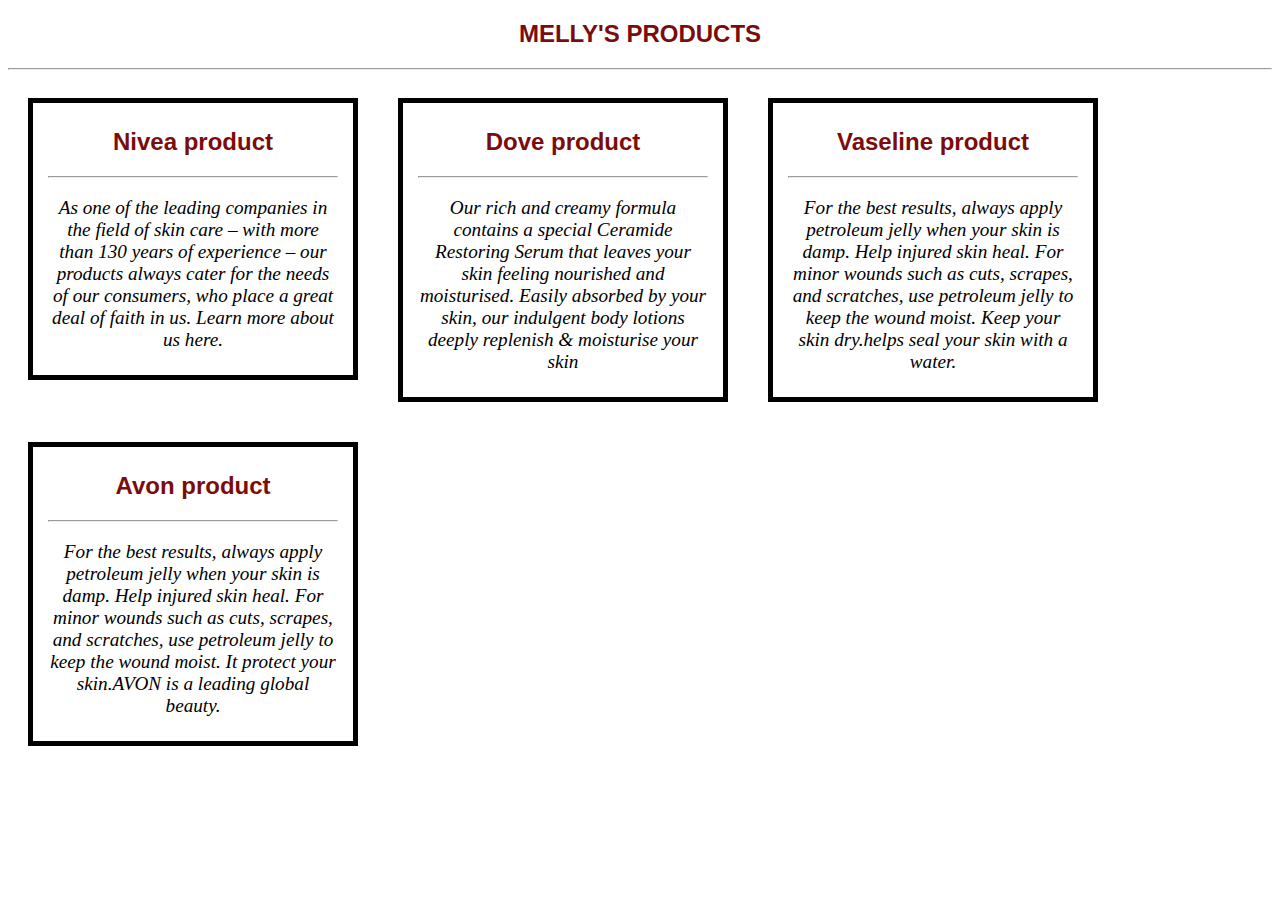
==== index.html @ 57df9456 "adding responsive" ====
<!DOCTYPE html>
<html lang="en">
<head>
    <meta charset="UTF-8">
    <meta http-equiv="X-UA-Compatible" content="IE=edge">
    <meta name="viewport" content="width=device-width, initial-scale=1.0">
<link rel="stylesheet" href="index.css" />
    <title>Emily's page</title>
</head>
<body>


<h2>MELLY'S PRODUCTS</h2>
<hr>
<div class="content"id="Nivea" >
<h2>Nivea product</h2>
<hr>
<p>As one of the leading companies in the field of skin care – with more than 130 years of experience – our products always cater for the needs of our consumers, who place a great deal of faith in us. Learn more about us here.</p>
      
		
</div>
<div class="content"id="Dove" >
<h2>Dove product</h2>
<hr>
<p> Our rich and creamy formula contains a special Ceramide Restoring Serum that leaves your skin feeling nourished and moisturised. Easily absorbed by your skin, our indulgent body lotions deeply replenish & moisturise your skin</p>

         
		
</div>
<div class="content"id="Vaseline" >
<h2>Vaseline product</h2>
<hr>
<p>For the best results, always apply petroleum jelly when your skin is damp. Help injured skin heal. For minor wounds such as cuts, scrapes, and scratches, use petroleum jelly to keep the wound moist. Keep your skin dry.helps seal your skin with a water.</p>

           
		
</div>
<div class="content"id="Avon" >
<h2>Avon product</h2>
<hr>
<p>For the best results, always apply petroleum jelly when your skin is damp. Help injured skin heal. For minor wounds such as cuts, scrapes, and scratches, use petroleum jelly to keep the wound moist. It protect your skin.AVON is a leading global beauty.</p>

           
		
</div>

</body>




</html>
---- index.css ----
/************************************************************************************
MEDIA QUERIES
*************************************************************************************/

@media screen and (max-width: 980px) {
	
	div.content{
background-color:#ff0000 ;
width:170px ;
height: 170px;
border:5px solid #000000 ;
float:left ;
margin: 20px;
}

div#Nivea{

background-image: url(https://www.shutterstock.com/image-photo/may-1-2022-ukraine-city-260nw-2250004745.jpg);

width: 290px;
padding: 5px 15px;
height:60%

}
div#Dove{
width: 290px;
padding: 5px 15px;
height:60%;
background-image: url(https://e1.pxfuel.com/desktop-wallpaper/534/533/desktop-wallpaper-mp3-forever-white-pigeon-birds-bird-thumbnail.jpg);

}

div#Vaseline{
width: 290px;
padding: 5px 15px;
height:60%;
background-image: url(https://mir-s3-cdn-cf.behance.net/projects/404/f14068135666639.6301f91ea0293.png);

}

div#Avon{
width: 290px;
padding: 5px 15px;
height:60%;

background-image:url(https://business-review.eu/wp-content/uploads/2017/05/avon.jpg);
}


}


@media screen and (max-width: 600px) {

div#Nivea{

background-image: url(https://www.shutterstock.com/image-photo/may-1-2022-ukraine-city-260nw-2250004745.jpg);

width: 290px;
padding: 5px 15px;
height:60%

}
div#Dove{
width: 290px;
padding: 5px 15px;
height:60%;
background-image: url(https://e1.pxfuel.com/desktop-wallpaper/534/533/desktop-wallpaper-mp3-forever-white-pigeon-birds-bird-thumbnail.jpg);

}

div#Vaseline{
width: 290px;
padding: 5px 15px;
height:60%;
background-image: url(https://mir-s3-cdn-cf.behance.net/projects/404/f14068135666639.6301f91ea0293.png);

}

div#Avon{
width: 290px;
padding: 5px 15px;
height:60%;

background-image:url(https://business-review.eu/wp-content/uploads/2017/05/avon.jpg);
}


}

@media screen and (max-width: 480px) {
div.content{
background-color:#ff0000 ;
width:170px ;
height: 170px;
border:5px solid #000000 ;
float:left ;
margin: 20px;
}

div#Nivea{

background-image: url(https://www.shutterstock.com/image-photo/may-1-2022-ukraine-city-260nw-2250004745.jpg);

width: 290px;
padding: 5px 15px;
height:60%

}
div#Dove{
width: 290px;
padding: 5px 15px;
height:60%;
background-image: url(https://e1.pxfuel.com/desktop-wallpaper/534/533/desktop-wallpaper-mp3-forever-white-pigeon-birds-bird-thumbnail.jpg);

}

div#Vaseline{
width: 290px;
padding: 5px 15px;
height:60%;
background-image: url(https://mir-s3-cdn-cf.behance.net/projects/404/f14068135666639.6301f91ea0293.png);

}

div#Avon{
width: 290px;
padding: 5px 15px;
height:60%;

background-image:url(https://business-review.eu/wp-content/uploads/2017/05/avon.jpg);
}


	
}

h2{
text-align: center;
color: rgb(123, 12, 12);
font-family: sans-serif;

}
div.content{
/* background-color:#ff0000 ; */
width:170px ;
height: 170px;
border:5px solid #000000 ;
float:left ;
margin: 20px;
text-align: center;
}

div#Nivea{

background-image: url(https://www.shutterstock.com/image-photo/may-1-2022-ukraine-city-260nw-2250004745.jpg);

width: 290px;
padding: 5px 15px;
height:60%

}
div#Dove{
width: 290px;
padding: 5px 15px;
height:60%;
background-image: url(https://e1.pxfuel.com/desktop-wallpaper/534/533/desktop-wallpaper-mp3-forever-white-pigeon-birds-bird-thumbnail.jpg);
}

div#Vaseline{
width: 290px;
padding: 5px 15px;
height:60%;
background-image: url(https://cdn.shopify.com/s/files/1/0560/3154/3495/products/1649332279_7396_250x250.jpg?v=1683094845);
}

div#Avon{
width: 290px;
padding: 5px 15px;
height:60%;
background-image:url(https://5.imimg.com/data5/SELLER/Default/2023/3/295511244/SL/OC/NR/44441454/plant-extract-250x250.jpg);
}
p{

color:dark black;
font-style:oblique;
font-size: larger;

}
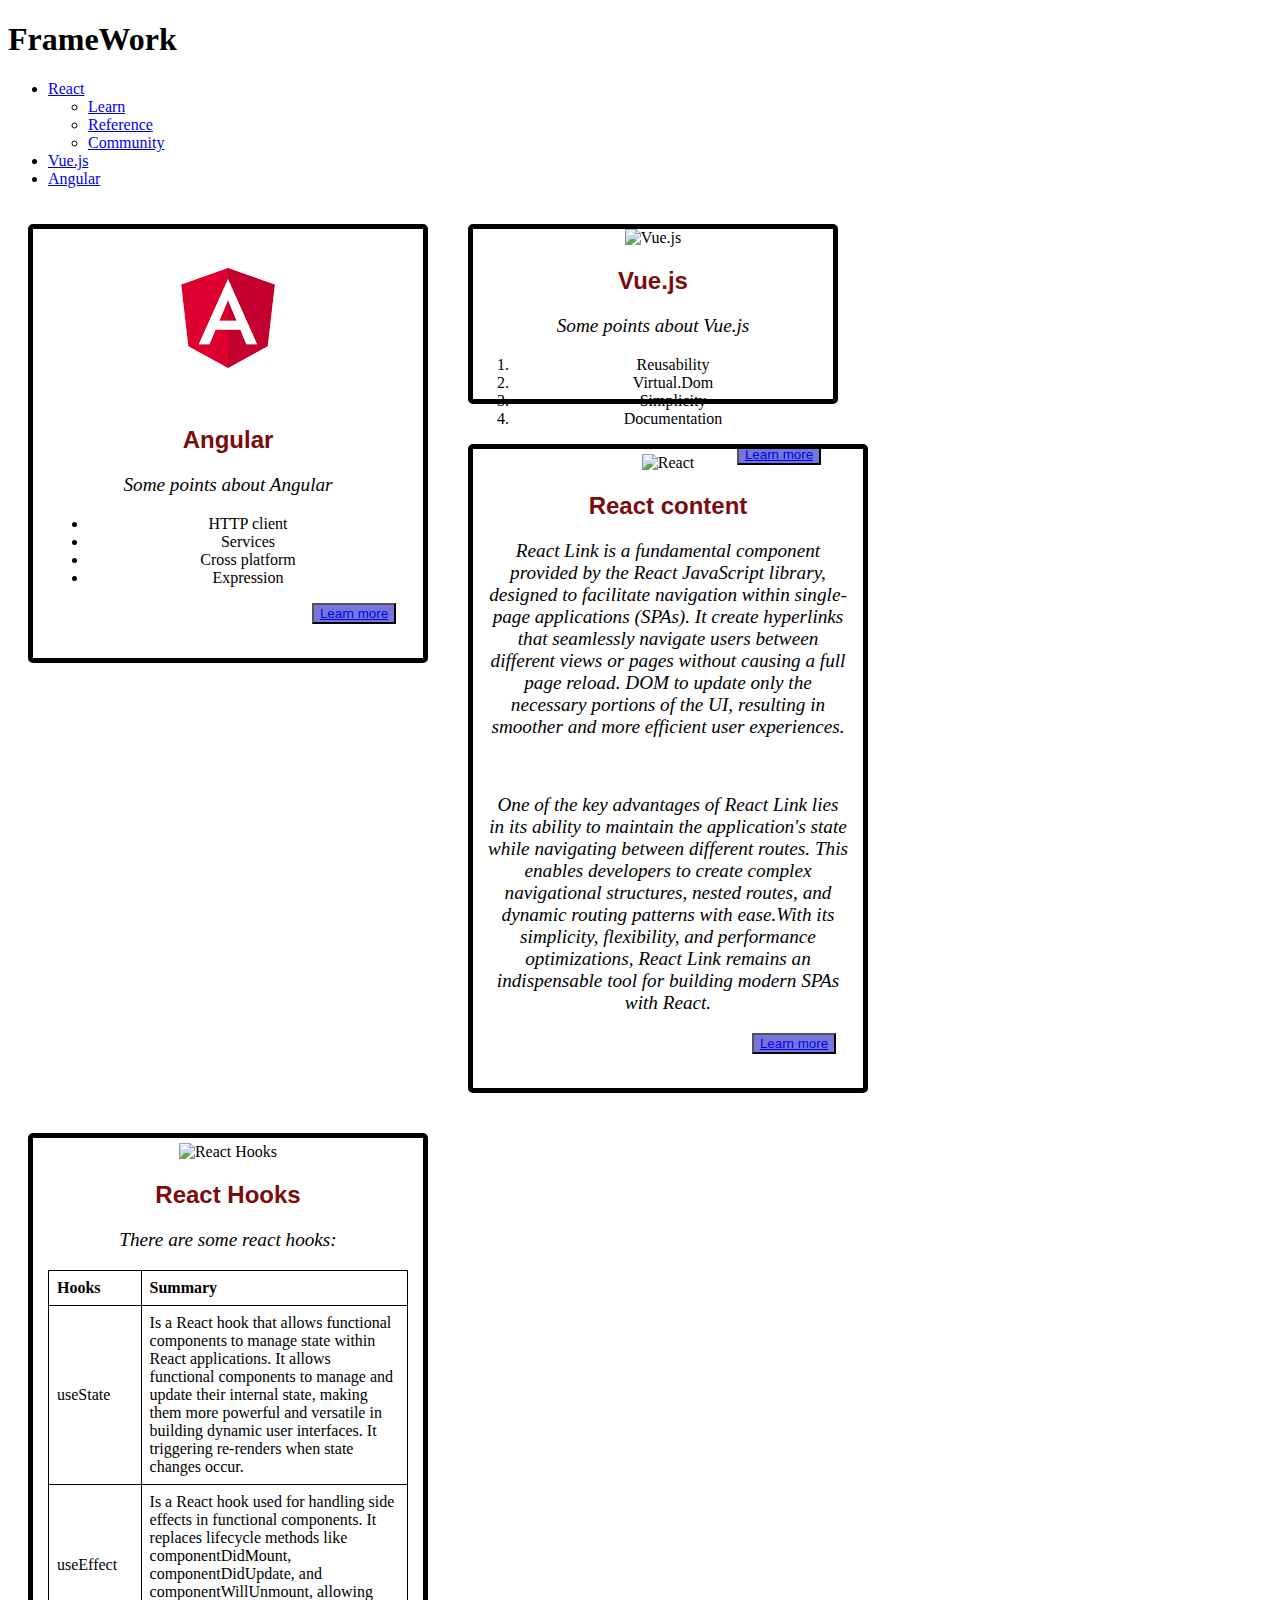
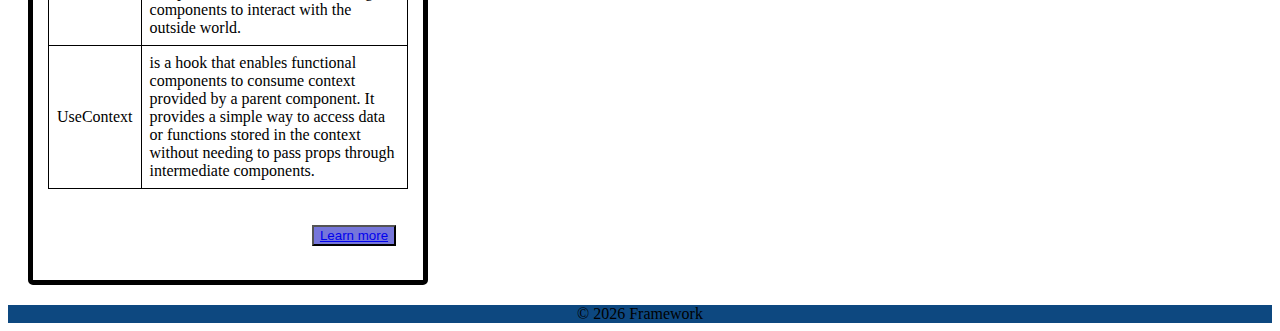
==== commit 394678c3: "adding new card" ====
--- a/index.html
+++ b/index.html
@@ -1,52 +1,181 @@
 <!DOCTYPE html>
 <html lang="en">
-<head>
-    <meta charset="UTF-8">
-    <meta http-equiv="X-UA-Compatible" content="IE=edge">
-    <meta name="viewport" content="width=device-width, initial-scale=1.0">
-<link rel="stylesheet" href="index.css" />
+  <head>
+    <meta charset="UTF-8" />
+    <meta http-equiv="X-UA-Compatible" content="IE=edge" />
+    <meta name="viewport" content="width=device-width, initial-scale=1.0" />
+    <link rel="stylesheet" href="index.css" />
     <title>Emily's page</title>
-</head>
-<body>
+  </head>
 
 
-<h2>MELLY'S PRODUCTS</h2>
-<hr>
-<div class="content"id="Nivea" >
-<h2>Nivea product</h2>
-<hr>
-<p>As one of the leading companies in the field of skin care – with more than 130 years of experience – our products always cater for the needs of our consumers, who place a great deal of faith in us. Learn more about us here.</p>
-      
-		
-</div>
-<div class="content"id="Dove" >
-<h2>Dove product</h2>
-<hr>
-<p> Our rich and creamy formula contains a special Ceramide Restoring Serum that leaves your skin feeling nourished and moisturised. Easily absorbed by your skin, our indulgent body lotions deeply replenish & moisturise your skin</p>
 
-         
-		
-</div>
-<div class="content"id="Vaseline" >
-<h2>Vaseline product</h2>
-<hr>
-<p>For the best results, always apply petroleum jelly when your skin is damp. Help injured skin heal. For minor wounds such as cuts, scrapes, and scratches, use petroleum jelly to keep the wound moist. Keep your skin dry.helps seal your skin with a water.</p>
+  <navbar class="header" id="header">
+    <div id="logo">
+      <a href="#"><div id=""></div></a>
+      <h1>FrameWork</h1>
+    </div>
 
-           
-		
-</div>
-<div class="content"id="Avon" >
-<h2>Avon product</h2>
-<hr>
-<p>For the best results, always apply petroleum jelly when your skin is damp. Help injured skin heal. For minor wounds such as cuts, scrapes, and scratches, use petroleum jelly to keep the wound moist. It protect your skin.AVON is a leading global beauty.</p>
+    <nav class="nav-bar">
+      <ul>
+        <li id="react-menu">
+          <a href="#">React</a>
+          <ul>
+              <li><a href="https://react.dev/learn" target="_blank">Learn</a></li>
+              <li><a href="https://react.dev/reference" target="_blank">Reference</a></li>
+              <li><a href="https://react.dev/community" target="_blank">Community</a></li>
+          </ul>
+      </li>
+        <li><a href="#Vue.js">Vue.js</a></li>
+        <li><a href="#Angular">Angular</a></li>
+      </ul>
+    </nav>
+  </navbar>
 
-           
-		
-</div>
 
-</body>
+  <body>
+
+  
+    <div class="content" id="Angular">
+      <img
+        src="[data-uri]"
+        alt="Angular"
+      />
+      <h2>Angular</h2>
+     
+      <p>Some points about Angular</p>
+      <ul>
+        <li>HTTP client</li>
+        <li>Services</li>
+        <li>Cross platform</li>
+        <li>Expression</li>
+      </ul>
+      <button type="submit" class="button">
+        <a href="https://angular.io/tutorial">Learn more</a>
+      </button>
+    </div>
+
+    <div class="content" id="Vue.js">
+      <img
+      src="https://encrypted-tbn0.gstatic.com/images?q=tbn:ANd9GcRbsExAg2QWktx-MsOm5nrK0WGEgpUkEM2BtQ&usqp=CAU" 
+      alt="Vue.js"
+    />
+      <h2>Vue.js</h2>
+      <p>Some points about Vue.js</p>
+      <ol>
+        <li>Reusability</li>
+        <li>Virtual.Dom</li>
+        <li>Simplicity</li>
+        <li>Documentation</li>
+      </ol>
+      <button type="submit" class="button">
+        <a href="https://vuejs.org/guide">Learn more</a>
+      </button>
+    </div>
 
 
 
 
-</html>+
+    <div class="content" id="React">
+      <img
+              src="https://encrypted-tbn0.gstatic.com/images?q=tbn:ANd9GcTVY4TgCNTvvBAZZzLUvX17ftWzN8Lsl4IBrzQp6JrGawHyaY-JNWXHqgd4ntcX3YkCzwc&usqp=CAU"
+              alt="React"
+            />
+      <h2>React content</h2>
+     
+      <p>
+        React Link is a fundamental component provided by the React
+        JavaScript library, designed to facilitate navigation within
+        single-page applications (SPAs). It create hyperlinks that
+        seamlessly navigate users between different views or pages
+        without causing a full page reload. DOM to update only the
+        necessary portions of the UI, resulting in smoother and more
+        efficient user experiences.
+      </p>
+
+      <br />
+      <p>
+        One of the key advantages of React Link lies in its ability to
+        maintain the application's state while navigating between
+        different routes. This enables developers to create complex
+        navigational structures, nested routes, and dynamic routing
+        patterns with ease.With its simplicity, flexibility, and
+        performance optimizations, React Link remains an indispensable
+        tool for building modern SPAs with React.
+      </p>
+
+
+      <button type="submit" class="button">
+        <a href="https://react.dev/">Learn more</a>
+      </button>
+
+    </div>
+    <div class="content" id="React-Hooks">
+      <img
+              src="https://tsh.io/wp-content/uploads/2020/10/react-hooks-best-practices-lead_.jpg" width="100px"
+              alt="React Hooks"
+            />
+      <h2>React Hooks</h2>
+    
+      <p>There are some react hooks:</p>
+
+      <table>
+        <thead>
+          <tr>
+            <th>Hooks</th>
+            <th>Summary</th>
+          </tr>
+        </thead>
+
+        <tr>
+          <td>useState</td>
+          <td>
+            Is a React hook that allows functional components to manage
+            state within React applications. It allows functional
+            components to manage and update their internal state, making
+            them more powerful and versatile in building dynamic user
+            interfaces. It triggering re-renders when state changes
+            occur.
+          </td>
+        </tr>
+        <tr>
+          <td>useEffect</td>
+          <td>
+            Is a React hook used for handling side effects in functional
+            components. It replaces lifecycle methods like
+            componentDidMount, componentDidUpdate, and
+            componentWillUnmount, allowing components to interact with
+            the outside world.
+          </td>
+        </tr>
+        <tr>
+          <td>UseContext</td>
+          <td>
+            is a hook that enables functional components to consume
+            context provided by a parent component. It provides a simple
+            way to access data or functions stored in the context
+            without needing to pass props through intermediate
+            components.
+          </td>
+        </tr>
+      </table>
+      <button type="submit" class="button">
+        <a href="https://legacy.reactjs.org/docs/hooks-intro.html"
+          >Learn more</a
+        >
+      </button>
+
+
+    </div>
+
+
+
+    <footer>
+      <div id="copyright"></div>
+  </footer>
+
+  <script src="script.js"></script>
+
+  </body>
+</html>
--- a/index.css
+++ b/index.css
@@ -1,191 +1,528 @@
-
 /************************************************************************************
 MEDIA QUERIES
 *************************************************************************************/
 
 @media screen and (max-width: 980px) {
-	
-	div.content{
-background-color:#ff0000 ;
-width:170px ;
-height: 170px;
-border:5px solid #000000 ;
-float:left ;
-margin: 20px;
-}
-
-div#Nivea{
-
-background-image: url(https://www.shutterstock.com/image-photo/may-1-2022-ukraine-city-260nw-2250004745.jpg);
-
-width: 290px;
-padding: 5px 15px;
-height:60%
-
-}
-div#Dove{
-width: 290px;
-padding: 5px 15px;
-height:60%;
-background-image: url(https://e1.pxfuel.com/desktop-wallpaper/534/533/desktop-wallpaper-mp3-forever-white-pigeon-birds-bird-thumbnail.jpg);
-
-}
-
-div#Vaseline{
-width: 290px;
-padding: 5px 15px;
-height:60%;
-background-image: url(https://mir-s3-cdn-cf.behance.net/projects/404/f14068135666639.6301f91ea0293.png);
-
-}
-
-div#Avon{
-width: 290px;
-padding: 5px 15px;
-height:60%;
-
-background-image:url(https://business-review.eu/wp-content/uploads/2017/05/avon.jpg);
-}
-
-
-}
-
+    html {
+        background-color:white;
+      
+      }
+      
+      
+      
+      /* logo */
+      #logo {
+        width: 100px;
+        height: 70px; 
+        float: left;
+        color: white;
+        font-size:100%;
+      }
+      /* navbar */
+      .header {
+        display: flex;
+        align-items: center;
+        justify-content: space-between;
+        padding: 1.5rem 7%;
+        background: rgb(50, 112, 170);
+        border-bottom: solid 1px rgba(255, 255, 255, 0.247);
+        position: sticky;
+        top: 0;
+        left: 0;
+        right: 0;
+        z-index: 1000;
+      
+      }
+      
+      
+      
+      .Navbar li a {
+        padding: 8px;
+        justify-content: flex-end;
+        width: 100%;
+        display: flex;
+        font-size: 20px;
+        font-family: sans-serif;
+      }
+      
+      .nav-bar ul{
+          margin: 0;
+          padding: 0;
+          display: inline;
+          color: #007bff;
+      }
+      
+      
+      .nav-bar li a {
+        display: block;
+        color: rgb(156, 83, 83);
+        text-align: center;
+        padding: 14px 16px;
+        text-decoration: none;
+      }
+      
+      .nav-bar a{
+        text-decoration: none;
+          color: #333;
+          font-weight: bold;
+          font-size: 16px;
+      
+      }
+      .nav-bar li {
+        float: right;
+        display:inline;
+        color: black;
+        margin: 0 15px;
+        border-radius: 10%;
+        
+      } 
+      
+       .Navbar a:hover {
+        cursor: pointer;
+        color: rgb(235, 124, 143);
+      }
+      
+      .header .nav-bar a {
+        margin: 0 1rem;
+        font-size: 1.6 rem;
+        color: white;
+      }
+      
+      .header .nav-bar a:hover {
+        color: var(--primary-color);
+        border-bottom: 0.1rem solid var(--primary-color);
+      }
+  div.content {
+    background-color: #ff0000;
+    width: 360px;
+  
+    border: 5px solid #000000;
+    border-radius: 5px;
+    float: left;
+    margin: 20px;
+  }
+
+  div#Angular {
+    width: 360px;
+    padding: 5px 15px;
+    height: 60%;
+  }
+  div#Vue.js {
+    width: 360px;
+    padding: 5px 15px;
+    height: 60%;
+  }
+
+  div#React {
+    width: 360px;
+    padding: 5px 15px;
+    height: 60%;
+  }
+
+  div#React-Hooks {
+    width: 360px;
+    padding: 5px 15px;
+    height: 60%;
+  }
+
+  table {
+    width: 100%;
+    border-collapse: collapse;
+    margin-bottom: 10%;
+  }
+
+  th,
+  td {
+    border: 1px solid black;
+    padding: 8px;
+    text-align: left;
+  }
+
+  /* button */
+  .button {
+    background-color: rgb(118, 118, 218);
+    margin-left: 70%;
+    margin-bottom: 8%;
+  }
+
+  /* footer */
+  footer {
+    clear: both;
+    text-align: center;
+    background: rgb(13, 72, 128);
+    margin-top: 10px;
+    position: sticky;
+  }
+}
 
 @media screen and (max-width: 600px) {
-
-div#Nivea{
-
-background-image: url(https://www.shutterstock.com/image-photo/may-1-2022-ukraine-city-260nw-2250004745.jpg);
-
-width: 290px;
-padding: 5px 15px;
-height:60%
-
-}
-div#Dove{
-width: 290px;
-padding: 5px 15px;
-height:60%;
-background-image: url(https://e1.pxfuel.com/desktop-wallpaper/534/533/desktop-wallpaper-mp3-forever-white-pigeon-birds-bird-thumbnail.jpg);
-
-}
-
-div#Vaseline{
-width: 290px;
-padding: 5px 15px;
-height:60%;
-background-image: url(https://mir-s3-cdn-cf.behance.net/projects/404/f14068135666639.6301f91ea0293.png);
-
-}
-
-div#Avon{
-width: 290px;
-padding: 5px 15px;
-height:60%;
-
-background-image:url(https://business-review.eu/wp-content/uploads/2017/05/avon.jpg);
-}
-
-
+    html {
+        background-color:white;
+      
+      }
+      
+      
+      
+      /* logo */
+      #logo {
+        width: 100px;
+        height: 70px; 
+        float: left;
+        color: white;
+        font-size:100%;
+      }
+      /* navbar */
+      .header {
+        display: flex;
+        align-items: center;
+        justify-content: space-between;
+        padding: 1.5rem 7%;
+        background: rgb(50, 112, 170);
+        border-bottom: solid 1px rgba(255, 255, 255, 0.247);
+        position: sticky;
+        top: 0;
+        left: 0;
+        right: 0;
+        z-index: 1000;
+      
+      }
+      
+      
+      
+      .Navbar li a {
+        padding: 8px;
+        justify-content: flex-end;
+        width: 100%;
+        display: flex;
+        font-size: 20px;
+        font-family: sans-serif;
+      }
+      
+      .nav-bar ul{
+          margin: 0;
+          padding: 0;
+          display: inline;
+          color: #007bff;
+      }
+      
+      
+      .nav-bar li a {
+        display: block;
+        color: rgb(156, 83, 83);
+        text-align: center;
+        padding: 14px 16px;
+        text-decoration: none;
+      }
+      
+      .nav-bar a{
+        text-decoration: none;
+          color: #333;
+          font-weight: bold;
+          font-size: 16px;
+      
+      }
+      .nav-bar li {
+        float: right;
+        display:inline;
+        color: black;
+        margin: 0 15px;
+        border-radius: 10%;
+        
+      } 
+      
+       .Navbar a:hover {
+        cursor: pointer;
+        color: rgb(235, 124, 143);
+      }
+      
+      .header .nav-bar a {
+        margin: 0 1rem;
+        font-size: 1.6 rem;
+        color: white;
+      }
+      
+      .header .nav-bar a:hover {
+        color: var(--primary-color);
+        border-bottom: 0.1rem solid var(--primary-color);
+      }
+  div#Angular {
+    width: 360px;
+    padding: 5px 15px;
+    height: 60%;
+    height: 200px;
+  }
+  div#Vue.js {
+    width: 360px;
+    padding: 5px 15px;
+    height: 60%;
+    height: 200px;
+  }
+
+  div#React {
+    width: 360px;
+    padding: 5px 15px;
+    height: 60%;
+    height: 200px;
+  }
+
+  div#React-Hooks {
+    width: 360px;
+    padding: 5px 15px;
+    height: 60%;
+    height: 200px;
+  }
+
+  table {
+    width: 100%;
+    border-collapse: collapse;
+    margin-bottom: 10%;
+  }
+
+  th,
+  td {
+    border: 1px solid black;
+    padding: 8px;
+    text-align: left;
+  }
+
+  /* button */
+  .button {
+    background-color: rgb(118, 118, 218);
+    margin-left: 70%;
+    margin-bottom: 8%;
+  }
+
+  /* footer */
+  footer {
+    clear: both;
+    text-align: center;
+    background: rgb(13, 72, 128);
+    margin-top: 10px;
+    position: sticky;
+  }
 }
 
 @media screen and (max-width: 480px) {
-div.content{
-background-color:#ff0000 ;
-width:170px ;
-height: 170px;
-border:5px solid #000000 ;
-float:left ;
-margin: 20px;
-}
-
-div#Nivea{
-
-background-image: url(https://www.shutterstock.com/image-photo/may-1-2022-ukraine-city-260nw-2250004745.jpg);
-
-width: 290px;
-padding: 5px 15px;
-height:60%
-
-}
-div#Dove{
-width: 290px;
-padding: 5px 15px;
-height:60%;
-background-image: url(https://e1.pxfuel.com/desktop-wallpaper/534/533/desktop-wallpaper-mp3-forever-white-pigeon-birds-bird-thumbnail.jpg);
-
-}
-
-div#Vaseline{
-width: 290px;
-padding: 5px 15px;
-height:60%;
-background-image: url(https://mir-s3-cdn-cf.behance.net/projects/404/f14068135666639.6301f91ea0293.png);
-
-}
-
-div#Avon{
-width: 290px;
-padding: 5px 15px;
-height:60%;
-
-background-image:url(https://business-review.eu/wp-content/uploads/2017/05/avon.jpg);
-}
-
-
-	
-}
-
-h2{
-text-align: center;
-color: rgb(123, 12, 12);
-font-family: sans-serif;
-
-}
-div.content{
-/* background-color:#ff0000 ; */
-width:170px ;
-height: 170px;
-border:5px solid #000000 ;
-float:left ;
-margin: 20px;
-text-align: center;
-}
-
-div#Nivea{
-
-background-image: url(https://www.shutterstock.com/image-photo/may-1-2022-ukraine-city-260nw-2250004745.jpg);
-
-width: 290px;
-padding: 5px 15px;
-height:60%
-
-}
-div#Dove{
-width: 290px;
-padding: 5px 15px;
-height:60%;
-background-image: url(https://e1.pxfuel.com/desktop-wallpaper/534/533/desktop-wallpaper-mp3-forever-white-pigeon-birds-bird-thumbnail.jpg);
-}
-
-div#Vaseline{
-width: 290px;
-padding: 5px 15px;
-height:60%;
-background-image: url(https://cdn.shopify.com/s/files/1/0560/3154/3495/products/1649332279_7396_250x250.jpg?v=1683094845);
-}
-
-div#Avon{
-width: 290px;
-padding: 5px 15px;
-height:60%;
-background-image:url(https://5.imimg.com/data5/SELLER/Default/2023/3/295511244/SL/OC/NR/44441454/plant-extract-250x250.jpg);
-}
-p{
-
-color:dark black;
-font-style:oblique;
-font-size: larger;
-
-}
-
+    html {
+        background-color:white;
+        height: 200px;
+      }
+      
+      
+      
+      /* logo */
+      #logo {
+        width: 100px;
+        height: 70px; 
+        float: left;
+        color: white;
+        font-size:100%;
+      }
+      /* navbar */
+      .header {
+        display: flex;
+        align-items: center;
+        justify-content: space-between;
+        padding: 1.5rem 7%;
+        background: rgb(34, 126, 212);
+        border-bottom: solid 1px rgba(255, 255, 255, 0.247);
+        position: sticky;
+        top: 0;
+        left: 0;
+        right: 0;
+        z-index: 1000;
+      
+      }
+      
+      
+      
+      .Navbar li a {
+        padding: 8px;
+        justify-content: flex-end;
+        width: 100%;
+        display: flex;
+        font-size: 20px;
+        font-family: sans-serif;
+      }
+      
+      .nav-bar ul{
+          margin: 0;
+          padding: 0;
+          display: inline;
+          color: #007bff;
+      }
+      
+      
+      .nav-bar li a {
+        display: block;
+        color: rgb(156, 83, 83);
+        text-align: center;
+        padding: 14px 16px;
+        text-decoration: none;
+      }
+      
+      .nav-bar a{
+        text-decoration: none;
+          color: #333;
+          font-weight: bold;
+          font-size: 16px;
+      
+      }
+      .nav-bar li {
+        float: right;
+        display:inline;
+        color: black;
+        margin: 0 15px;
+        border-radius: 10%;
+        
+      } 
+      
+       .Navbar a:hover {
+        cursor: pointer;
+        color: rgb(235, 124, 143);
+      }
+      
+      .header .nav-bar a {
+        margin: 0 1rem;
+        font-size: 1.6 rem;
+        color: white;
+      }
+      
+      .header .nav-bar a:hover {
+        color: var(--primary-color);
+        border-bottom: 0.1rem solid var(--primary-color);
+      }
+  div.content {
+    background-color: #ff0000;
+    width: 360px;
+    height: 200px;
+    border: 5px solid #000000;
+    border-radius: 5px;
+    float: left;
+    margin: 20px;
+  }
+
+  div#Angular {
+    width: 360px;
+    padding: 5px 15px;
+    height: 200px;
+  }
+  div#Vue.js {
+    width: 360px;
+    padding: 5px 15px;
+    height: 200px;
+  }
+
+  div#React {
+    width: 360px;
+    padding: 5px 15px;
+    height: 200px;
+  }
+
+  div#React-Hooks {
+    width: 360px;
+    padding: 5px 15px;
+       height: 200px;
+  }
+
+  table {
+    width: 100%;
+    border-collapse: collapse;
+    margin-bottom: 10%;
+  }
+
+  th,
+  td {
+    border: 1px solid black;
+    padding: 8px;
+    text-align: left;
+  }
+
+  /* button */
+  .button {
+    background-color: rgb(118, 118, 218);
+    margin-left: 70%;
+    margin-bottom: 8%;
+  }
+
+  /* footer */
+  footer {
+    clear: both;
+    text-align: center;
+    background: rgb(13, 72, 128);
+    margin-top: 10px;
+    position: sticky;
+  }
+}
+
+h2 {
+  text-align: center;
+  color: rgb(123, 12, 12);
+  font-family: sans-serif;
+}
+div.content {
+    width: 360px;
+  height: 170px;
+  border: 5px solid #000000;
+  border-radius: 5px;
+  float: left;
+  margin: 20px;
+  text-align: center;
+}
+
+div#Angular {
+  width: 360px;
+  padding: 5px 15px;
+  height: 60%;
+}
+div#Vue.js {
+  width: 360px;
+  padding: 5px 15px;
+  height: 60%;
+}
+
+div#React {
+    width: 360px;
+  padding: 5px 15px;
+  height: 60%;
+}
+
+div#React-Hooks {
+    width: 360px;
+  padding: 5px 15px;
+  height: 60%;
+}
+p {
+  color: dark black;
+  font-style: oblique;
+  font-size: larger;
+}
+
+table {
+  width: 100%;
+  border-collapse: collapse;
+  margin-bottom: 10%;
+}
+
+th,
+td {
+  border: 1px solid black;
+  padding: 8px;
+  text-align: left;
+}
+
+/* button */
+.button {
+  background-color: rgb(118, 118, 218);
+  margin-left: 70%;
+  margin-bottom: 8%;
+}
+
+/* footer */
+footer {
+  clear: both;
+  text-align: center;
+  background: rgb(13, 72, 128);
+  margin-top: 10px;
+  position: sticky;
+}
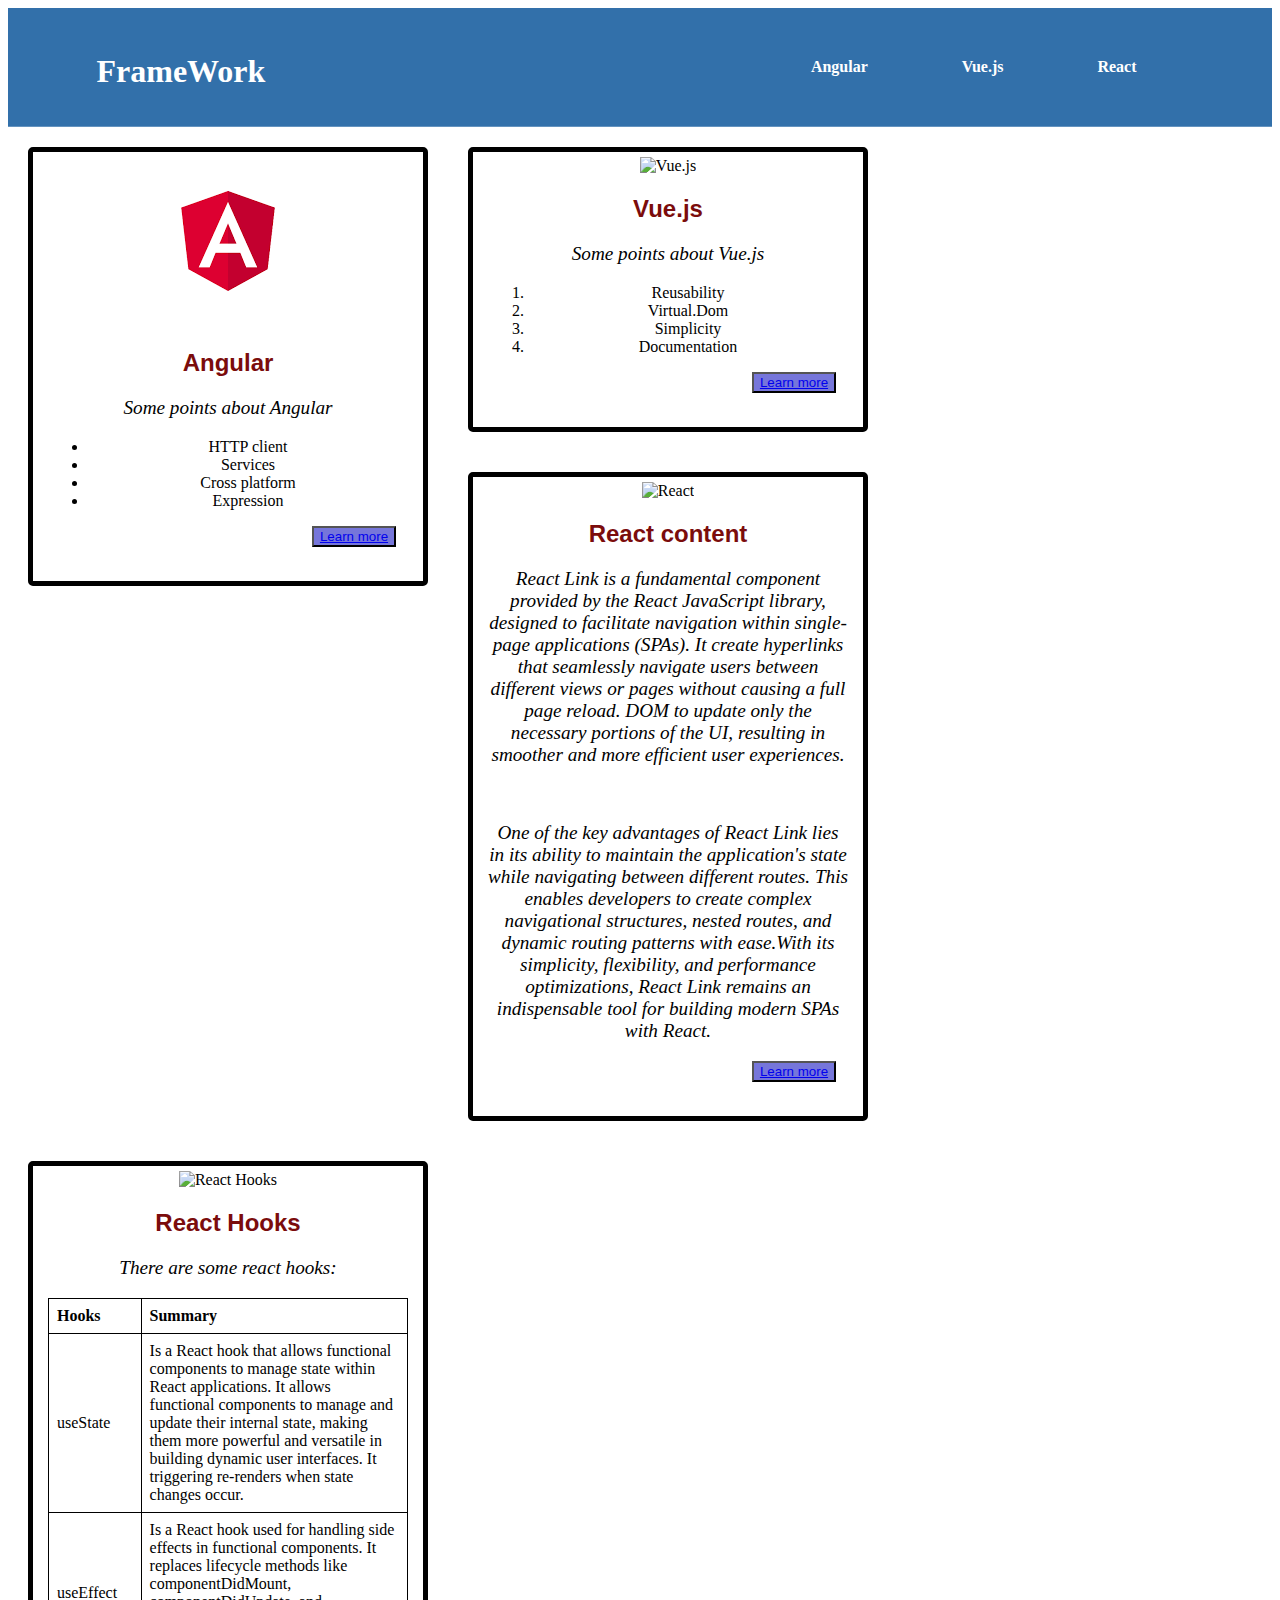
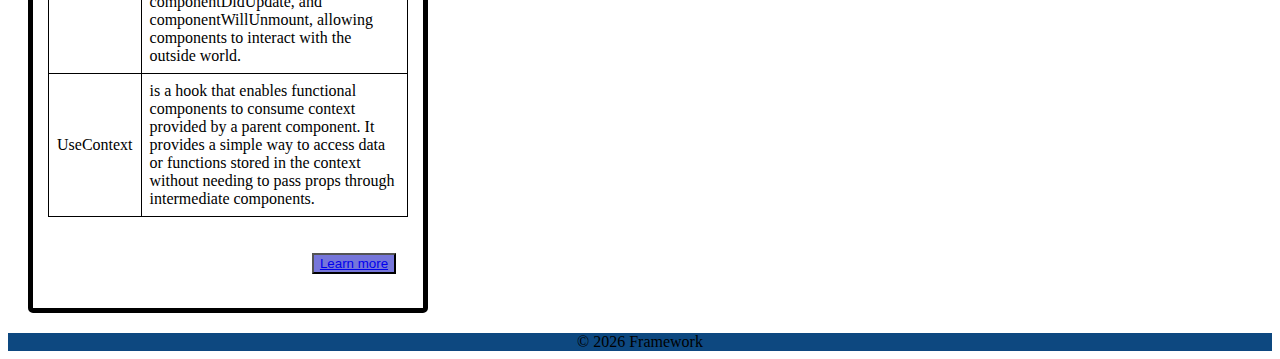
==== commit 427be8aa: "add new css styling" ====
--- a/index.html
+++ b/index.html
@@ -4,11 +4,9 @@
     <meta charset="UTF-8" />
     <meta http-equiv="X-UA-Compatible" content="IE=edge" />
     <meta name="viewport" content="width=device-width, initial-scale=1.0" />
-    <link rel="stylesheet" href="index.css" />
+    <link rel="stylesheet" href="./index.css" />
     <title>Emily's page</title>
   </head>
-
-
 
   <navbar class="header" id="header">
     <div id="logo">
@@ -20,29 +18,34 @@
       <ul>
         <li id="react-menu">
           <a href="#">React</a>
-          <ul>
-              <li><a href="https://react.dev/learn" target="_blank">Learn</a></li>
-              <li><a href="https://react.dev/reference" target="_blank">Reference</a></li>
-              <li><a href="https://react.dev/community" target="_blank">Community</a></li>
-          </ul>
-      </li>
-        <li><a href="#Vue.js">Vue.js</a></li>
+          <!-- <ul>
+            <li><a href="https://react.dev/learn" target="_blank">Learn</a></li>
+            <li>
+              <a href="https://react.dev/reference" target="_blank"
+                >Reference</a
+              >
+            </li>
+            <li>
+              <a href="https://react.dev/community" target="_blank"
+                >Community</a
+              >
+            </li>
+          </ul> -->
+        </li>
+        <li><a href="#Vue">Vue.js</a></li>
         <li><a href="#Angular">Angular</a></li>
+     
       </ul>
     </nav>
   </navbar>
 
-
   <body>
-
-  
     <div class="content" id="Angular">
       <img
         src="[data-uri]"
         alt="Angular"
       />
       <h2>Angular</h2>
-     
       <p>Some points about Angular</p>
       <ul>
         <li>HTTP client</li>
@@ -55,11 +58,11 @@
       </button>
     </div>
 
-    <div class="content" id="Vue.js">
+    <div class="content" id="Vue">
       <img
-      src="https://encrypted-tbn0.gstatic.com/images?q=tbn:ANd9GcRbsExAg2QWktx-MsOm5nrK0WGEgpUkEM2BtQ&usqp=CAU" 
-      alt="Vue.js"
-    />
+        src="https://encrypted-tbn0.gstatic.com/images?q=tbn:ANd9GcRbsExAg2QWktx-MsOm5nrK0WGEgpUkEM2BtQ&usqp=CAU"
+        alt="Vue.js"
+      />
       <h2>Vue.js</h2>
       <p>Some points about Vue.js</p>
       <ol>
@@ -73,51 +76,44 @@
       </button>
     </div>
 
-
-
-
-
     <div class="content" id="React">
       <img
-              src="https://encrypted-tbn0.gstatic.com/images?q=tbn:ANd9GcTVY4TgCNTvvBAZZzLUvX17ftWzN8Lsl4IBrzQp6JrGawHyaY-JNWXHqgd4ntcX3YkCzwc&usqp=CAU"
-              alt="React"
-            />
+        src="https://encrypted-tbn0.gstatic.com/images?q=tbn:ANd9GcTVY4TgCNTvvBAZZzLUvX17ftWzN8Lsl4IBrzQp6JrGawHyaY-JNWXHqgd4ntcX3YkCzwc&usqp=CAU"
+        alt="React"
+      />
       <h2>React content</h2>
-     
+
       <p>
-        React Link is a fundamental component provided by the React
-        JavaScript library, designed to facilitate navigation within
-        single-page applications (SPAs). It create hyperlinks that
-        seamlessly navigate users between different views or pages
-        without causing a full page reload. DOM to update only the
-        necessary portions of the UI, resulting in smoother and more
-        efficient user experiences.
+        React Link is a fundamental component provided by the React JavaScript
+        library, designed to facilitate navigation within single-page
+        applications (SPAs). It create hyperlinks that seamlessly navigate users
+        between different views or pages without causing a full page reload. DOM
+        to update only the necessary portions of the UI, resulting in smoother
+        and more efficient user experiences.
       </p>
 
       <br />
       <p>
-        One of the key advantages of React Link lies in its ability to
-        maintain the application's state while navigating between
-        different routes. This enables developers to create complex
-        navigational structures, nested routes, and dynamic routing
-        patterns with ease.With its simplicity, flexibility, and
-        performance optimizations, React Link remains an indispensable
-        tool for building modern SPAs with React.
+        One of the key advantages of React Link lies in its ability to maintain
+        the application's state while navigating between different routes. This
+        enables developers to create complex navigational structures, nested
+        routes, and dynamic routing patterns with ease.With its simplicity,
+        flexibility, and performance optimizations, React Link remains an
+        indispensable tool for building modern SPAs with React.
       </p>
-
 
       <button type="submit" class="button">
         <a href="https://react.dev/">Learn more</a>
       </button>
-
     </div>
     <div class="content" id="React-Hooks">
       <img
-              src="https://tsh.io/wp-content/uploads/2020/10/react-hooks-best-practices-lead_.jpg" width="100px"
-              alt="React Hooks"
-            />
+        src="https://tsh.io/wp-content/uploads/2020/10/react-hooks-best-practices-lead_.jpg"
+        width="100px"
+        alt="React Hooks"
+      />
       <h2>React Hooks</h2>
-    
+
       <p>There are some react hooks:</p>
 
       <table>
@@ -131,32 +127,29 @@
         <tr>
           <td>useState</td>
           <td>
-            Is a React hook that allows functional components to manage
-            state within React applications. It allows functional
-            components to manage and update their internal state, making
-            them more powerful and versatile in building dynamic user
-            interfaces. It triggering re-renders when state changes
-            occur.
+            Is a React hook that allows functional components to manage state
+            within React applications. It allows functional components to manage
+            and update their internal state, making them more powerful and
+            versatile in building dynamic user interfaces. It triggering
+            re-renders when state changes occur.
           </td>
         </tr>
         <tr>
           <td>useEffect</td>
           <td>
             Is a React hook used for handling side effects in functional
-            components. It replaces lifecycle methods like
-            componentDidMount, componentDidUpdate, and
-            componentWillUnmount, allowing components to interact with
-            the outside world.
+            components. It replaces lifecycle methods like componentDidMount,
+            componentDidUpdate, and componentWillUnmount, allowing components to
+            interact with the outside world.
           </td>
         </tr>
         <tr>
           <td>UseContext</td>
           <td>
-            is a hook that enables functional components to consume
-            context provided by a parent component. It provides a simple
-            way to access data or functions stored in the context
-            without needing to pass props through intermediate
-            components.
+            is a hook that enables functional components to consume context
+            provided by a parent component. It provides a simple way to access
+            data or functions stored in the context without needing to pass
+            props through intermediate components.
           </td>
         </tr>
       </table>
@@ -165,17 +158,12 @@
           >Learn more</a
         >
       </button>
-
-
     </div>
-
-
 
     <footer>
       <div id="copyright"></div>
-  </footer>
+    </footer>
 
-  <script src="script.js"></script>
-
+    <script src="script.js"></script>
   </body>
 </html>
--- a/index.css
+++ b/index.css
@@ -2,100 +2,100 @@
 MEDIA QUERIES
 *************************************************************************************/
 
+/* logo */
+#logo {
+  width: 100px;
+  height: 70px; 
+  float: left;
+  color: white;
+  font-size:100%;
+}
+/* navbar */
+.header {
+  display: flex;
+  align-items: center;
+  justify-content: space-between;
+  padding: 1.5rem 7%;
+  background: rgb(50, 112, 170);
+  border-bottom: solid 1px rgba(255, 255, 255, 0.247);
+  position: sticky;
+  top: 0;
+  left: 0;
+  right: 0;
+  z-index: 1000;
+
+}
+
+
+
+.Navbar li a {
+  padding: 8px;
+  justify-content: flex-end;
+  width: 100%;
+  display: flex;
+  font-size: 20px;
+  font-family: sans-serif;
+}
+
+.nav-bar ul{
+    margin: 0;
+    padding: 0;
+    display: inline;
+    color: #007bff;
+}
+
+
+.nav-bar li a {
+  display: block;
+  color: rgb(156, 83, 83);
+  text-align: center;
+  padding: 14px 16px;
+  text-decoration: none;
+}
+
+.nav-bar a{
+  text-decoration: none;
+    color: #333;
+    font-weight: bold;
+    font-size: 16px;
+
+}
+.nav-bar li {
+  float: right;
+  display:inline;
+  color: black;
+  margin: 0 15px;
+  border-radius: 10%;
+  
+} 
+
+ .Navbar a:hover {
+  cursor: pointer;
+  color: rgb(235, 124, 143);
+}
+
+.header .nav-bar a {
+  margin: 0 1rem;
+  font-size: 1.6 rem;
+  color: white;
+}
+
+.header .nav-bar a:hover {
+  color: var(--primary-color);
+  border-bottom: 0.1rem solid var(--primary-color);
+}
+
 @media screen and (max-width: 980px) {
-    html {
-        background-color:white;
-      
-      }
-      
-      
-      
-      /* logo */
-      #logo {
-        width: 100px;
-        height: 70px; 
-        float: left;
-        color: white;
-        font-size:100%;
-      }
-      /* navbar */
-      .header {
-        display: flex;
-        align-items: center;
-        justify-content: space-between;
-        padding: 1.5rem 7%;
-        background: rgb(50, 112, 170);
-        border-bottom: solid 1px rgba(255, 255, 255, 0.247);
-        position: sticky;
-        top: 0;
-        left: 0;
-        right: 0;
-        z-index: 1000;
-      
-      }
-      
-      
-      
-      .Navbar li a {
-        padding: 8px;
-        justify-content: flex-end;
-        width: 100%;
-        display: flex;
-        font-size: 20px;
-        font-family: sans-serif;
-      }
-      
-      .nav-bar ul{
-          margin: 0;
-          padding: 0;
-          display: inline;
-          color: #007bff;
-      }
-      
-      
-      .nav-bar li a {
-        display: block;
-        color: rgb(156, 83, 83);
-        text-align: center;
-        padding: 14px 16px;
-        text-decoration: none;
-      }
-      
-      .nav-bar a{
-        text-decoration: none;
-          color: #333;
-          font-weight: bold;
-          font-size: 16px;
-      
-      }
-      .nav-bar li {
-        float: right;
-        display:inline;
-        color: black;
-        margin: 0 15px;
-        border-radius: 10%;
-        
-      } 
-      
-       .Navbar a:hover {
-        cursor: pointer;
-        color: rgb(235, 124, 143);
-      }
-      
-      .header .nav-bar a {
-        margin: 0 1rem;
-        font-size: 1.6 rem;
-        color: white;
-      }
-      
-      .header .nav-bar a:hover {
-        color: var(--primary-color);
-        border-bottom: 0.1rem solid var(--primary-color);
-      }
+  html {
+    background-color: white;
+  }
+
+  
+  
   div.content {
     background-color: #ff0000;
     width: 360px;
-  
+
     border: 5px solid #000000;
     border-radius: 5px;
     float: left;
@@ -107,7 +107,7 @@
     padding: 5px 15px;
     height: 60%;
   }
-  div#Vue.js {
+  div#Vue {
     width: 360px;
     padding: 5px 15px;
     height: 60%;
@@ -156,102 +156,27 @@
 }
 
 @media screen and (max-width: 600px) {
-    html {
-        background-color:white;
-      
-      }
-      
-      
-      
-      /* logo */
-      #logo {
-        width: 100px;
-        height: 70px; 
-        float: left;
-        color: white;
-        font-size:100%;
-      }
-      /* navbar */
-      .header {
-        display: flex;
-        align-items: center;
-        justify-content: space-between;
-        padding: 1.5rem 7%;
-        background: rgb(50, 112, 170);
-        border-bottom: solid 1px rgba(255, 255, 255, 0.247);
-        position: sticky;
-        top: 0;
-        left: 0;
-        right: 0;
-        z-index: 1000;
-      
-      }
-      
-      
-      
-      .Navbar li a {
-        padding: 8px;
-        justify-content: flex-end;
-        width: 100%;
-        display: flex;
-        font-size: 20px;
-        font-family: sans-serif;
-      }
-      
-      .nav-bar ul{
-          margin: 0;
-          padding: 0;
-          display: inline;
-          color: #007bff;
-      }
-      
-      
-      .nav-bar li a {
-        display: block;
-        color: rgb(156, 83, 83);
-        text-align: center;
-        padding: 14px 16px;
-        text-decoration: none;
-      }
-      
-      .nav-bar a{
-        text-decoration: none;
-          color: #333;
-          font-weight: bold;
-          font-size: 16px;
-      
-      }
-      .nav-bar li {
-        float: right;
-        display:inline;
-        color: black;
-        margin: 0 15px;
-        border-radius: 10%;
-        
-      } 
-      
-       .Navbar a:hover {
-        cursor: pointer;
-        color: rgb(235, 124, 143);
-      }
-      
-      .header .nav-bar a {
-        margin: 0 1rem;
-        font-size: 1.6 rem;
-        color: white;
-      }
-      
-      .header .nav-bar a:hover {
-        color: var(--primary-color);
-        border-bottom: 0.1rem solid var(--primary-color);
-      }
+  html {
+    background-color: white;
+  }
+
+  /* logo */
+  #logo {
+    width: 100px;
+    height: 70px;
+    float: left;
+    color: white;
+    font-size: 100%;
+  }
+ 
+
   div#Angular {
     width: 360px;
     padding: 5px 15px;
     height: 60%;
     height: 200px;
   }
-  div#Vue.js {
+  div#Vue  {
     width: 360px;
     padding: 5px 15px;
     height: 60%;
@@ -303,95 +228,23 @@
 }
 
 @media screen and (max-width: 480px) {
-    html {
-        background-color:white;
-        height: 200px;
-      }
-      
-      
-      
-      /* logo */
-      #logo {
-        width: 100px;
-        height: 70px; 
-        float: left;
-        color: white;
-        font-size:100%;
-      }
-      /* navbar */
-      .header {
-        display: flex;
-        align-items: center;
-        justify-content: space-between;
-        padding: 1.5rem 7%;
-        background: rgb(34, 126, 212);
-        border-bottom: solid 1px rgba(255, 255, 255, 0.247);
-        position: sticky;
-        top: 0;
-        left: 0;
-        right: 0;
-        z-index: 1000;
-      
-      }
-      
-      
-      
-      .Navbar li a {
-        padding: 8px;
-        justify-content: flex-end;
-        width: 100%;
-        display: flex;
-        font-size: 20px;
-        font-family: sans-serif;
-      }
-      
-      .nav-bar ul{
-          margin: 0;
-          padding: 0;
-          display: inline;
-          color: #007bff;
-      }
-      
-      
-      .nav-bar li a {
-        display: block;
-        color: rgb(156, 83, 83);
-        text-align: center;
-        padding: 14px 16px;
-        text-decoration: none;
-      }
-      
-      .nav-bar a{
-        text-decoration: none;
-          color: #333;
-          font-weight: bold;
-          font-size: 16px;
-      
-      }
-      .nav-bar li {
-        float: right;
-        display:inline;
-        color: black;
-        margin: 0 15px;
-        border-radius: 10%;
-        
-      } 
-      
-       .Navbar a:hover {
-        cursor: pointer;
-        color: rgb(235, 124, 143);
-      }
-      
-      .header .nav-bar a {
-        margin: 0 1rem;
-        font-size: 1.6 rem;
-        color: white;
-      }
-      
-      .header .nav-bar a:hover {
-        color: var(--primary-color);
-        border-bottom: 0.1rem solid var(--primary-color);
-      }
+  html {
+    background-color: white;
+
+  }
+
+  /* logo */
+  #logo {
+    width: 100px;
+    height: 70px;
+    float: left;
+    color: white;
+    font-size: 100%;
+  }
+  /* navbar */
+ 
+
+  
   div.content {
     background-color: #ff0000;
     width: 360px;
@@ -407,10 +260,11 @@
     padding: 5px 15px;
     height: 200px;
   }
-  div#Vue.js {
-    width: 360px;
-    padding: 5px 15px;
-    height: 200px;
+  div#Vue  {
+    width: 360px;
+    padding: 5px 15px;
+    height: 200px;
+  margin: 50%;
   }
 
   div#React {
@@ -422,7 +276,7 @@
   div#React-Hooks {
     width: 360px;
     padding: 5px 15px;
-       height: 200px;
+    height: 200px;
   }
 
   table {
@@ -461,7 +315,7 @@
   font-family: sans-serif;
 }
 div.content {
-    width: 360px;
+  width: 360px;
   height: 170px;
   border: 5px solid #000000;
   border-radius: 5px;
@@ -475,20 +329,20 @@
   padding: 5px 15px;
   height: 60%;
 }
-div#Vue.js {
+div#Vue {
   width: 360px;
   padding: 5px 15px;
   height: 60%;
 }
 
 div#React {
-    width: 360px;
+  width: 360px;
   padding: 5px 15px;
   height: 60%;
 }
 
 div#React-Hooks {
-    width: 360px;
+  width: 360px;
   padding: 5px 15px;
   height: 60%;
 }
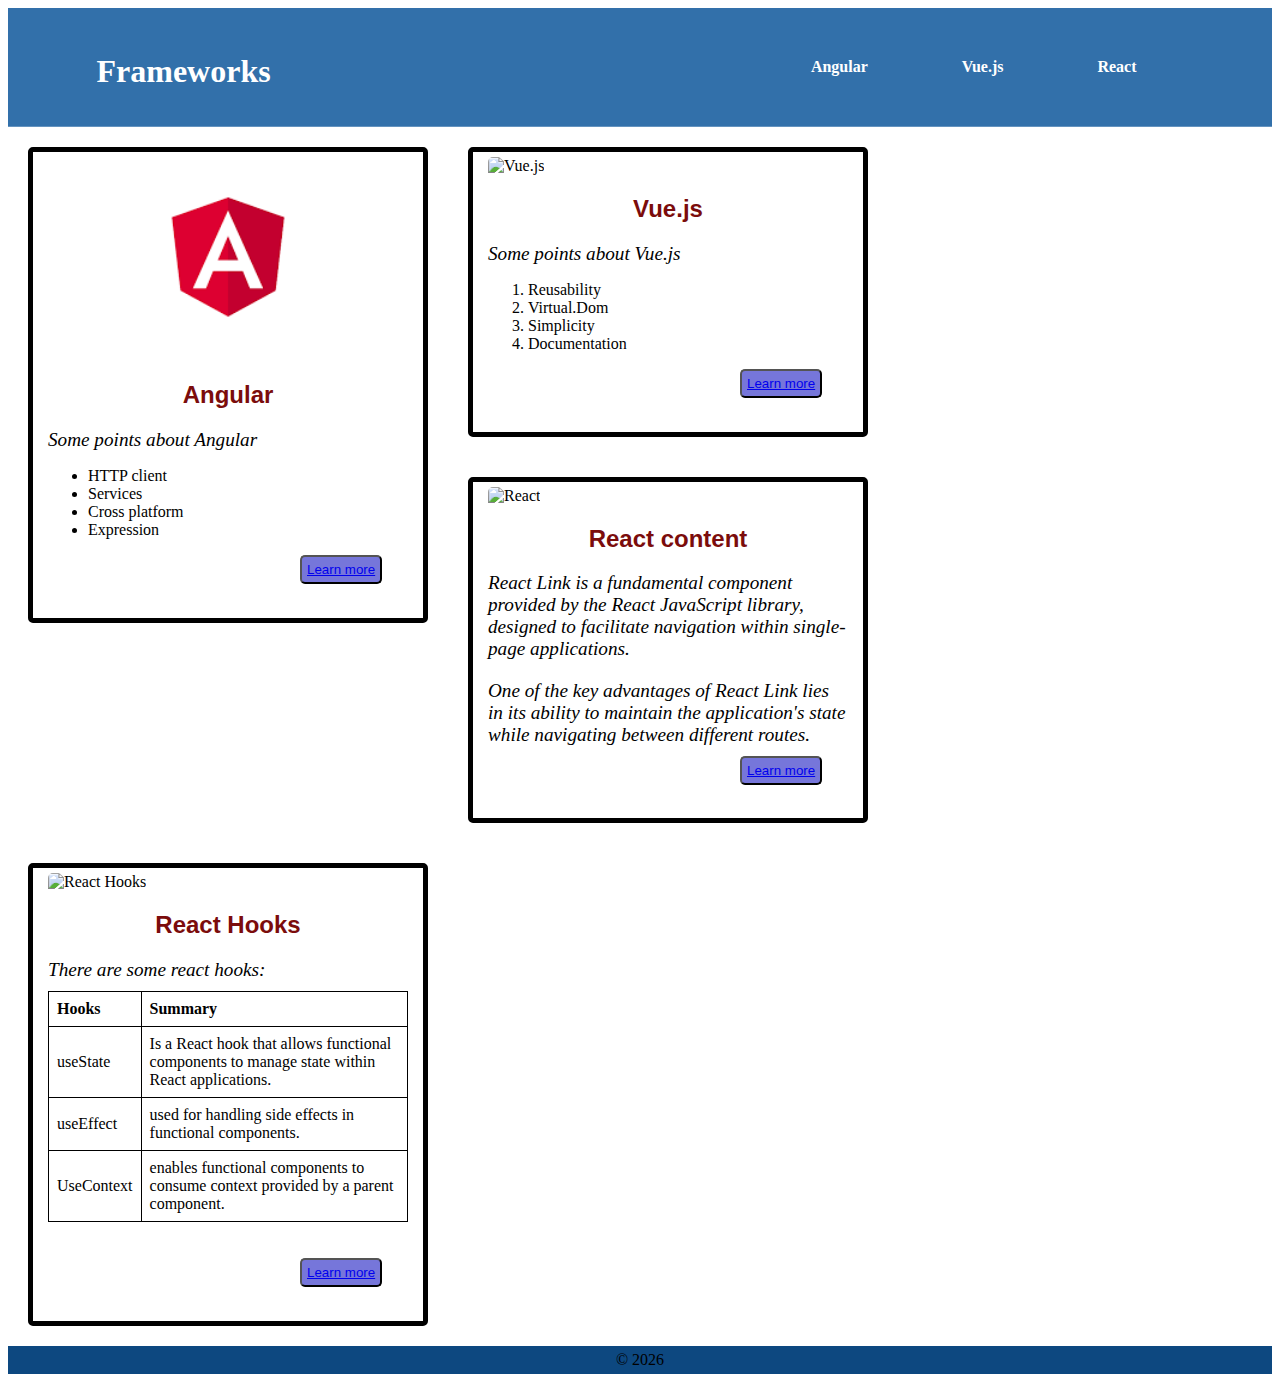
==== commit 7db081bd: "add a website" ====
--- a/index.html
+++ b/index.html
@@ -8,36 +8,36 @@
     <title>Emily's page</title>
   </head>
 
-  <navbar class="header" id="header">
+  <header class="header" id="header">
+
     <div id="logo">
-      <a href="#"><div id=""></div></a>
-      <h1>FrameWork</h1>
+      <header>
+        <h1>Frameworks</h1>
+    </header>
     </div>
 
     <nav class="nav-bar">
       <ul>
-        <li id="react-menu">
-          <a href="#">React</a>
-          <!-- <ul>
-            <li><a href="https://react.dev/learn" target="_blank">Learn</a></li>
-            <li>
+        <li id="React">
+          <li class="dropdown">
+            <a href="https://reactjs.org/" class="dropbtn">React</a>
+            <div class="dropdown-content">
+              <a href="https://react.dev/learn" target="_blank">Learn</a>
               <a href="https://react.dev/reference" target="_blank"
-                >Reference</a
-              >
-            </li>
-            <li>
+              >Reference</a>
               <a href="https://react.dev/community" target="_blank"
-                >Community</a
-              >
-            </li>
-          </ul> -->
+              >Community</a>
+            </div>
+          </li>
         </li>
-        <li><a href="#Vue">Vue.js</a></li>
-        <li><a href="#Angular">Angular</a></li>
+
+        <li><a href="https://vuejs.org/"  target="_self">Vue.js</a></li>
+        <li><a href="https://angular.io/"  target="_self">Angular</a></li>
      
       </ul>
     </nav>
-  </navbar>
+
+  </header>
 
   <body>
     <div class="content" id="Angular">
@@ -54,7 +54,7 @@
         <li>Expression</li>
       </ul>
       <button type="submit" class="button">
-        <a href="https://angular.io/tutorial">Learn more</a>
+        <a href="https://angular.io/tutorial" target="_blank">Learn more</a>
       </button>
     </div>
 
@@ -72,7 +72,7 @@
         <li>Documentation</li>
       </ol>
       <button type="submit" class="button">
-        <a href="https://vuejs.org/guide">Learn more</a>
+        <a href="https://vuejs.org/guide" target="_blank">Learn more</a>
       </button>
     </div>
 
@@ -86,20 +86,13 @@
       <p>
         React Link is a fundamental component provided by the React JavaScript
         library, designed to facilitate navigation within single-page
-        applications (SPAs). It create hyperlinks that seamlessly navigate users
-        between different views or pages without causing a full page reload. DOM
-        to update only the necessary portions of the UI, resulting in smoother
-        and more efficient user experiences.
+        applications.
       </p>
 
-      <br />
+    
       <p>
         One of the key advantages of React Link lies in its ability to maintain
-        the application's state while navigating between different routes. This
-        enables developers to create complex navigational structures, nested
-        routes, and dynamic routing patterns with ease.With its simplicity,
-        flexibility, and performance optimizations, React Link remains an
-        indispensable tool for building modern SPAs with React.
+        the application's state while navigating between different routes. 
       </p>
 
       <button type="submit" class="button">
@@ -128,40 +121,35 @@
           <td>useState</td>
           <td>
             Is a React hook that allows functional components to manage state
-            within React applications. It allows functional components to manage
-            and update their internal state, making them more powerful and
-            versatile in building dynamic user interfaces. It triggering
-            re-renders when state changes occur.
+            within React applications. 
           </td>
         </tr>
         <tr>
           <td>useEffect</td>
           <td>
-            Is a React hook used for handling side effects in functional
-            components. It replaces lifecycle methods like componentDidMount,
-            componentDidUpdate, and componentWillUnmount, allowing components to
-            interact with the outside world.
+             used for handling side effects in functional
+            components. 
           </td>
         </tr>
         <tr>
           <td>UseContext</td>
           <td>
-            is a hook that enables functional components to consume context
-            provided by a parent component. It provides a simple way to access
-            data or functions stored in the context without needing to pass
-            props through intermediate components.
+           enables functional components to consume context
+            provided by a parent component. 
           </td>
         </tr>
       </table>
       <button type="submit" class="button">
-        <a href="https://legacy.reactjs.org/docs/hooks-intro.html"
+        <a href="https://legacy.reactjs.org/docs/hooks-intro.html" target="_blank"
           >Learn more</a
         >
       </button>
     </div>
 
-    <footer>
-      <div id="copyright"></div>
+    <footer id="footer">
+      <div id="copyright">
+        &copy; <span id="currentYear"></span> 
+      </div>
     </footer>
 
     <script src="script.js"></script>
--- a/index.css
+++ b/index.css
@@ -84,47 +84,88 @@
   color: var(--primary-color);
   border-bottom: 0.1rem solid var(--primary-color);
 }
-
+li a, .dropbtn {
+  display: inline-block;
+  color: white;
+  text-align: center;
+  padding: 14px 16px;
+  text-decoration: none;
+}
+
+li a:hover, .dropdown:hover .dropbtn {
+  background-color: rgb(50, 112, 170);
+}
+
+
+
+.dropdown-content {
+  display: none;
+  position: absolute;
+  background-color:rgb(50, 112, 170);
+  min-width: 160px;
+  box-shadow: 0px 8px 16px 0px rgba(0,0,0,0.2);
+  z-index: 1;
+}
+
+.dropdown-content a {
+  color: rgb(95, 131, 197);
+  padding: 12px 16px;
+  text-decoration: none;
+  display: block;
+  text-align: left;
+}
+
+.dropdown-content a:hover {background-color: #f1f1f1;}
+
+.dropdown:hover .dropdown-content {
+  display: block;
+}
 @media screen and (max-width: 980px) {
   html {
     background-color: white;
   }
 
   
-  
+  /* cards */
   div.content {
-    background-color: #ff0000;
-    width: 360px;
-
+    width: 360px;
+    height: 170px;
     border: 5px solid #000000;
     border-radius: 5px;
     float: left;
     margin: 20px;
+  
   }
 
   div#Angular {
     width: 360px;
     padding: 5px 15px;
     height: 60%;
+    
+    border-radius: 5px;
   }
   div#Vue {
     width: 360px;
     padding: 5px 15px;
     height: 60%;
+    border-radius: 5px;
   }
 
   div#React {
     width: 360px;
     padding: 5px 15px;
     height: 60%;
+    border-radius: 5px;
   }
 
   div#React-Hooks {
     width: 360px;
     padding: 5px 15px;
     height: 60%;
-  }
-
+    border-radius: 5px;
+  }
+
+/* table */
   table {
     width: 100%;
     border-collapse: collapse;
@@ -143,6 +184,10 @@
     background-color: rgb(118, 118, 218);
     margin-left: 70%;
     margin-bottom: 8%;
+    display: inline-block;
+    border-radius: 5px;
+    padding: 5px;
+    text-decoration: none;
   }
 
   /* footer */
@@ -153,6 +198,13 @@
     margin-top: 10px;
     position: sticky;
   }
+  img {
+    width: 100%;
+    height: 200px;
+    background-size: cover;
+    border-top-left-radius: 5px;
+    border-top-right-radius: 5px;
+  }
 }
 
 @media screen and (max-width: 600px) {
@@ -169,18 +221,20 @@
     font-size: 100%;
   }
  
-
+/* cards */
   div#Angular {
     width: 360px;
     padding: 5px 15px;
     height: 60%;
     height: 200px;
+    border-radius: 5px;
   }
   div#Vue  {
     width: 360px;
     padding: 5px 15px;
     height: 60%;
     height: 200px;
+    border-radius: 5px;
   }
 
   div#React {
@@ -188,6 +242,7 @@
     padding: 5px 15px;
     height: 60%;
     height: 200px;
+    border-radius: 5px;
   }
 
   div#React-Hooks {
@@ -195,8 +250,10 @@
     padding: 5px 15px;
     height: 60%;
     height: 200px;
-  }
-
+    border-radius: 5px;
+  }
+
+/* table */
   table {
     width: 100%;
     border-collapse: collapse;
@@ -215,6 +272,10 @@
     background-color: rgb(118, 118, 218);
     margin-left: 70%;
     margin-bottom: 8%;
+    display: inline-block;
+    border-radius: 5px;
+    padding: 5px;
+    text-decoration: none;
   }
 
   /* footer */
@@ -225,6 +286,13 @@
     margin-top: 10px;
     position: sticky;
   }
+  img {
+    width: 100%;
+    height: 200px;
+    background-size: cover;
+    border-top-left-radius: 5px;
+    border-top-right-radius: 5px;
+  }
 }
 
 @media screen and (max-width: 480px) {
@@ -241,44 +309,48 @@
     color: white;
     font-size: 100%;
   }
-  /* navbar */
+
  
-
-  
-  div.content {
-    background-color: #ff0000;
-    width: 360px;
-    height: 200px;
-    border: 5px solid #000000;
-    border-radius: 5px;
-    float: left;
-    margin: 20px;
-  }
+/* cards */
+div.content {
+  width: 360px;
+  height: 170px;
+  border: 5px solid #000000;
+  border-radius: 5px;
+  float: left;
+  margin: 20px;
+
+}
 
   div#Angular {
     width: 360px;
     padding: 5px 15px;
     height: 200px;
+    border-radius: 5px;
   }
   div#Vue  {
     width: 360px;
     padding: 5px 15px;
     height: 200px;
   margin: 50%;
+  border-radius: 5px;
   }
 
   div#React {
     width: 360px;
     padding: 5px 15px;
     height: 200px;
+    border-radius: 5px;
   }
 
   div#React-Hooks {
     width: 360px;
     padding: 5px 15px;
     height: 200px;
-  }
-
+    border-radius: 5px;
+  }
+
+/* table */
   table {
     width: 100%;
     border-collapse: collapse;
@@ -297,6 +369,10 @@
     background-color: rgb(118, 118, 218);
     margin-left: 70%;
     margin-bottom: 8%;
+    display: inline-block;
+    border-radius: 5px;
+    padding: 5px;
+    text-decoration: none;
   }
 
   /* footer */
@@ -314,6 +390,8 @@
   color: rgb(123, 12, 12);
   font-family: sans-serif;
 }
+
+
 div.content {
   width: 360px;
   height: 170px;
@@ -321,37 +399,48 @@
   border-radius: 5px;
   float: left;
   margin: 20px;
-  text-align: center;
+
 }
 
 div#Angular {
   width: 360px;
   padding: 5px 15px;
   height: 60%;
+  border-radius: 5px;
 }
 div#Vue {
   width: 360px;
   padding: 5px 15px;
   height: 60%;
+  border-radius: 5px;
 }
 
 div#React {
   width: 360px;
   padding: 5px 15px;
   height: 60%;
+  border-radius: 5px;
 }
 
 div#React-Hooks {
   width: 360px;
   padding: 5px 15px;
   height: 60%;
+  border-radius: 5px;
 }
 p {
   color: dark black;
   font-style: oblique;
   font-size: larger;
-}
-
+  margin-bottom: 10px;
+}
+img {
+  width: 100%;
+  height: 200px;
+  background-size: cover;
+  border-top-left-radius: 5px;
+  border-top-right-radius: 5px;
+}
 table {
   width: 100%;
   border-collapse: collapse;
@@ -370,13 +459,19 @@
   background-color: rgb(118, 118, 218);
   margin-left: 70%;
   margin-bottom: 8%;
+  display: inline-block;
+  border-radius: 5px;
+  padding: 5px;
+  text-decoration: none;
 }
 
 /* footer */
 footer {
   clear: both;
+  padding: 5px;
   text-align: center;
   background: rgb(13, 72, 128);
   margin-top: 10px;
+  
   position: sticky;
 }
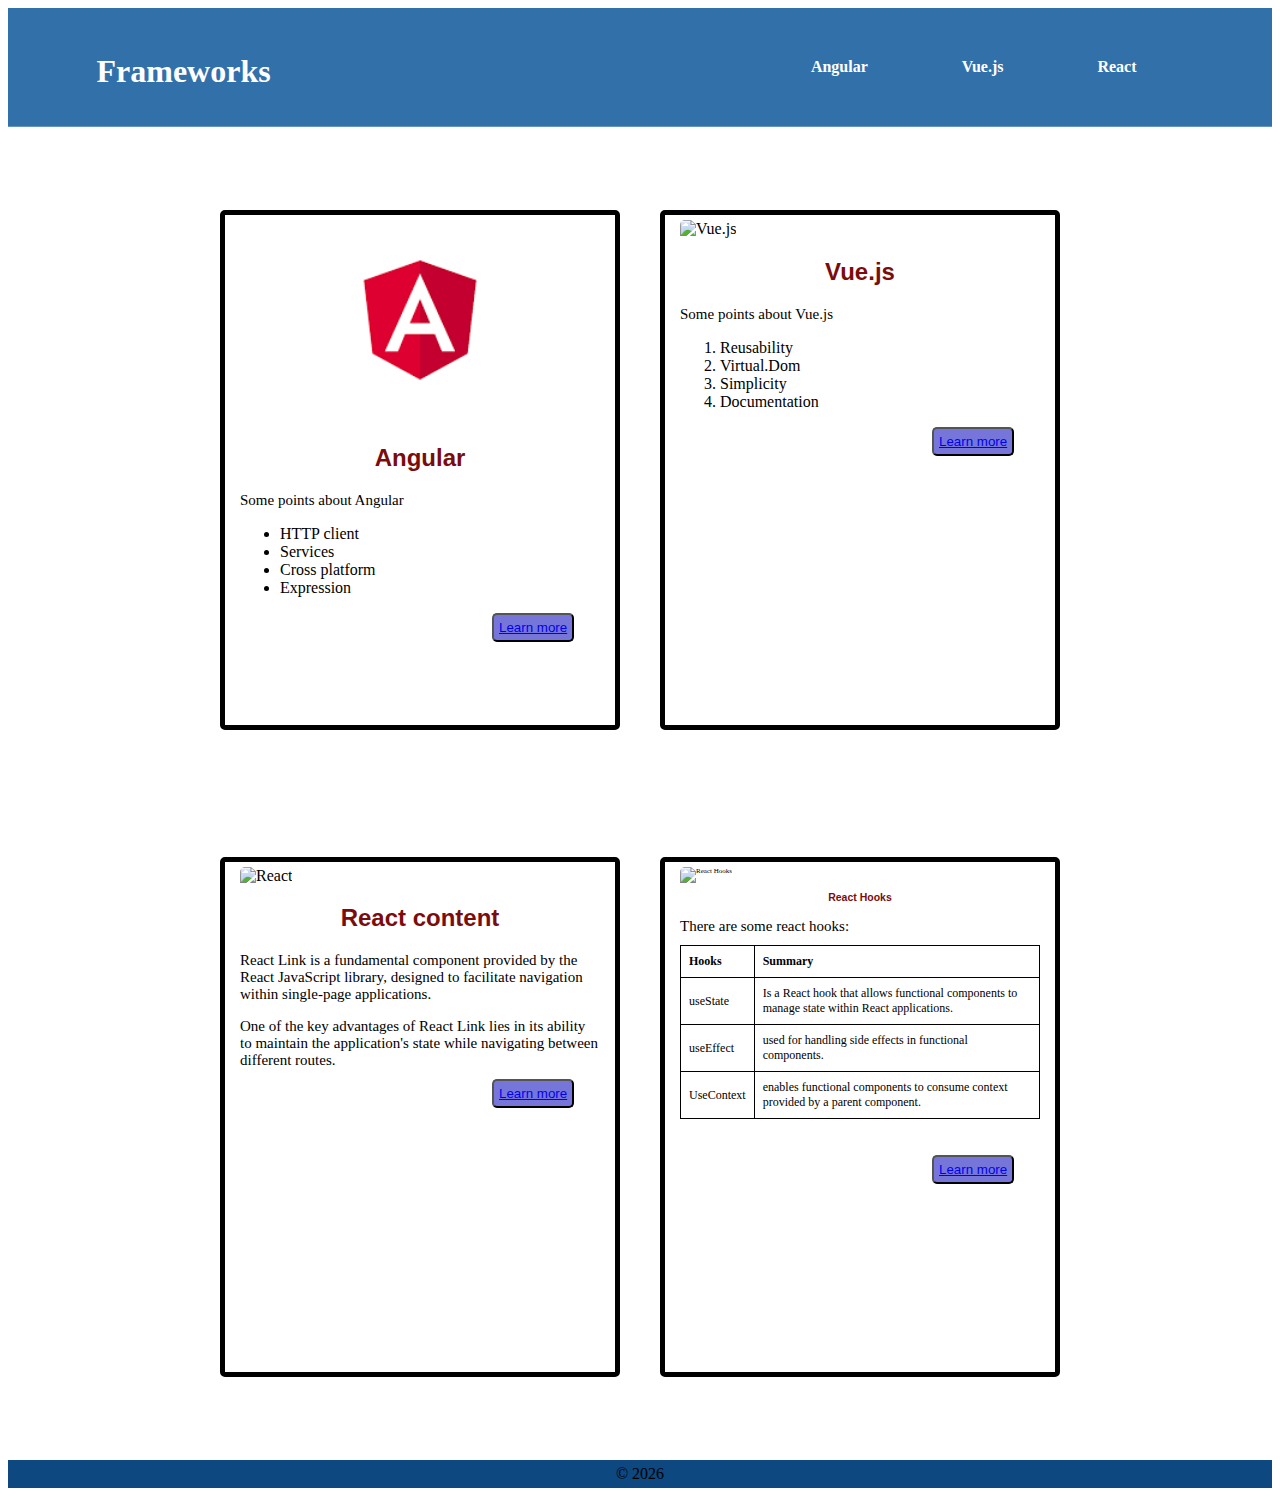
==== commit 28174d2d: "changed the css style" ====
--- a/index.html
+++ b/index.html
@@ -40,7 +40,10 @@
   </header>
 
   <body>
-    <div class="content" id="Angular">
+    <div class="cards">
+
+   
+    <div class="container" id="Angular" >
       <img
         src="[data-uri]"
         alt="Angular"
@@ -58,7 +61,7 @@
       </button>
     </div>
 
-    <div class="content" id="Vue">
+    <div class="container" id="Vue">
       <img
         src="https://encrypted-tbn0.gstatic.com/images?q=tbn:ANd9GcRbsExAg2QWktx-MsOm5nrK0WGEgpUkEM2BtQ&usqp=CAU"
         alt="Vue.js"
@@ -76,7 +79,7 @@
       </button>
     </div>
 
-    <div class="content" id="React">
+    <div class="container" id="React">
       <img
         src="https://encrypted-tbn0.gstatic.com/images?q=tbn:ANd9GcTVY4TgCNTvvBAZZzLUvX17ftWzN8Lsl4IBrzQp6JrGawHyaY-JNWXHqgd4ntcX3YkCzwc&usqp=CAU"
         alt="React"
@@ -99,7 +102,9 @@
         <a href="https://react.dev/">Learn more</a>
       </button>
     </div>
-    <div class="content" id="React-Hooks">
+
+
+    <div class="container" id="React-Hooks">
       <img
         src="https://tsh.io/wp-content/uploads/2020/10/react-hooks-best-practices-lead_.jpg"
         width="100px"
@@ -134,7 +139,7 @@
         <tr>
           <td>UseContext</td>
           <td>
-           enables functional components to consume context
+          enables functional components to consume context
             provided by a parent component. 
           </td>
         </tr>
@@ -145,7 +150,7 @@
         >
       </button>
     </div>
-
+  </div>
     <footer id="footer">
       <div id="copyright">
         &copy; <span id="currentYear"></span> 
--- a/index.css
+++ b/index.css
@@ -5,11 +5,13 @@
 /* logo */
 #logo {
   width: 100px;
-  height: 70px; 
+  height: 70px;
   float: left;
   color: white;
-  font-size:100%;
-}
+  font-size: 100%;
+}
+
+
 /* navbar */
 .header {
   display: flex;
@@ -23,10 +25,7 @@
   left: 0;
   right: 0;
   z-index: 1000;
-
-}
-
-
+}
 
 .Navbar li a {
   padding: 8px;
@@ -37,13 +36,12 @@
   font-family: sans-serif;
 }
 
-.nav-bar ul{
-    margin: 0;
-    padding: 0;
-    display: inline;
-    color: #007bff;
-}
-
+.nav-bar ul {
+  margin: 0;
+  padding: 0;
+  display: inline;
+  color: #007bff;
+}
 
 .nav-bar li a {
   display: block;
@@ -53,23 +51,21 @@
   text-decoration: none;
 }
 
-.nav-bar a{
-  text-decoration: none;
-    color: #333;
-    font-weight: bold;
-    font-size: 16px;
-
+.nav-bar a {
+  text-decoration: none;
+  color: #333;
+  font-weight: bold;
+  font-size: 16px;
 }
 .nav-bar li {
   float: right;
-  display:inline;
+  display: inline;
   color: black;
   margin: 0 15px;
   border-radius: 10%;
-  
-} 
-
- .Navbar a:hover {
+}
+
+.Navbar a:hover {
   cursor: pointer;
   color: rgb(235, 124, 143);
 }
@@ -84,7 +80,8 @@
   color: var(--primary-color);
   border-bottom: 0.1rem solid var(--primary-color);
 }
-li a, .dropbtn {
+li a,
+.dropbtn {
   display: inline-block;
   color: white;
   text-align: center;
@@ -92,18 +89,17 @@
   text-decoration: none;
 }
 
-li a:hover, .dropdown:hover .dropbtn {
+li a:hover,
+.dropdown:hover .dropbtn {
   background-color: rgb(50, 112, 170);
 }
-
-
 
 .dropdown-content {
   display: none;
   position: absolute;
-  background-color:rgb(50, 112, 170);
+  background-color: rgb(50, 112, 170);
   min-width: 160px;
-  box-shadow: 0px 8px 16px 0px rgba(0,0,0,0.2);
+  box-shadow: 0px 8px 16px 0px rgba(0, 0, 0, 0.2);
   z-index: 1;
 }
 
@@ -115,325 +111,100 @@
   text-align: left;
 }
 
-.dropdown-content a:hover {background-color: #f1f1f1;}
+.dropdown-content a:hover {
+  background-color: #f1f1f1;
+}
 
 .dropdown:hover .dropdown-content {
   display: block;
 }
-@media screen and (max-width: 980px) {
-  html {
-    background-color: white;
-  }
-
-  
-  /* cards */
-  div.content {
-    width: 360px;
-    height: 170px;
-    border: 5px solid #000000;
-    border-radius: 5px;
-    float: left;
-    margin: 20px;
-  
-  }
-
-  div#Angular {
-    width: 360px;
-    padding: 5px 15px;
-    height: 60%;
-    
-    border-radius: 5px;
-  }
-  div#Vue {
-    width: 360px;
-    padding: 5px 15px;
-    height: 60%;
-    border-radius: 5px;
-  }
-
-  div#React {
-    width: 360px;
-    padding: 5px 15px;
-    height: 60%;
-    border-radius: 5px;
-  }
-
-  div#React-Hooks {
-    width: 360px;
-    padding: 5px 15px;
-    height: 60%;
-    border-radius: 5px;
-  }
-
-/* table */
-  table {
-    width: 100%;
-    border-collapse: collapse;
-    margin-bottom: 10%;
-  }
-
-  th,
-  td {
-    border: 1px solid black;
-    padding: 8px;
-    text-align: left;
-  }
-
-  /* button */
-  .button {
-    background-color: rgb(118, 118, 218);
-    margin-left: 70%;
-    margin-bottom: 8%;
-    display: inline-block;
-    border-radius: 5px;
-    padding: 5px;
-    text-decoration: none;
-  }
-
-  /* footer */
-  footer {
-    clear: both;
-    text-align: center;
-    background: rgb(13, 72, 128);
-    margin-top: 10px;
-    position: sticky;
-  }
-  img {
-    width: 100%;
-    height: 200px;
-    background-size: cover;
-    border-top-left-radius: 5px;
-    border-top-right-radius: 5px;
-  }
-}
-
-@media screen and (max-width: 600px) {
-  html {
-    background-color: white;
-  }
-
-  /* logo */
-  #logo {
-    width: 100px;
-    height: 70px;
-    float: left;
-    color: white;
-    font-size: 100%;
-  }
- 
-/* cards */
-  div#Angular {
-    width: 360px;
-    padding: 5px 15px;
-    height: 60%;
-    height: 200px;
-    border-radius: 5px;
-  }
-  div#Vue  {
-    width: 360px;
-    padding: 5px 15px;
-    height: 60%;
-    height: 200px;
-    border-radius: 5px;
-  }
-
-  div#React {
-    width: 360px;
-    padding: 5px 15px;
-    height: 60%;
-    height: 200px;
-    border-radius: 5px;
-  }
-
-  div#React-Hooks {
-    width: 360px;
-    padding: 5px 15px;
-    height: 60%;
-    height: 200px;
-    border-radius: 5px;
-  }
-
-/* table */
-  table {
-    width: 100%;
-    border-collapse: collapse;
-    margin-bottom: 10%;
-  }
-
-  th,
-  td {
-    border: 1px solid black;
-    padding: 8px;
-    text-align: left;
-  }
-
-  /* button */
-  .button {
-    background-color: rgb(118, 118, 218);
-    margin-left: 70%;
-    margin-bottom: 8%;
-    display: inline-block;
-    border-radius: 5px;
-    padding: 5px;
-    text-decoration: none;
-  }
-
-  /* footer */
-  footer {
-    clear: both;
-    text-align: center;
-    background: rgb(13, 72, 128);
-    margin-top: 10px;
-    position: sticky;
-  }
-  img {
-    width: 100%;
-    height: 200px;
-    background-size: cover;
-    border-top-left-radius: 5px;
-    border-top-right-radius: 5px;
-  }
-}
-
-@media screen and (max-width: 480px) {
-  html {
-    background-color: white;
-
-  }
-
-  /* logo */
-  #logo {
-    width: 100px;
-    height: 70px;
-    float: left;
-    color: white;
-    font-size: 100%;
-  }
-
- 
-/* cards */
-div.content {
+
+.cards {
+  justify-content: center;
+  margin: 20px auto;
+  display: flex;
+  flex-wrap: wrap;
+  align-items: center;
+}
+
+/* class for all cards */
+.container {
   width: 360px;
   height: 170px;
   border: 5px solid #000000;
   border-radius: 5px;
   float: left;
   margin: 20px;
-
-}
-
-  div#Angular {
-    width: 360px;
-    padding: 5px 15px;
-    height: 200px;
-    border-radius: 5px;
-  }
-  div#Vue  {
-    width: 360px;
-    padding: 5px 15px;
-    height: 200px;
-  margin: 50%;
-  border-radius: 5px;
-  }
-
-  div#React {
-    width: 360px;
-    padding: 5px 15px;
-    height: 200px;
-    border-radius: 5px;
-  }
-
-  div#React-Hooks {
-    width: 360px;
-    padding: 5px 15px;
-    height: 200px;
-    border-radius: 5px;
-  }
+}
+
+
+#Angular {
+  width: 360px;
+  padding: 5px 15px;
+  height: 500px;
+  margin-top: 5%;
+  border-radius: 5px;
+  margin-bottom: 5%;
+}
+#Vue {
+  width: 360px;
+  padding: 5px 15px;
+  height: 500px;
+  border-radius: 5px;
+  margin-top: 5%;
+  margin-bottom: 5%;
+}
+
+div#React {
+  width: 360px;
+  padding: 5px 15px;
+  border-radius: 5px;
+  margin-top: 5%;
+  margin-bottom: 5%;
+  height: 500px;
+}
+
+#React-Hooks {
+  width: 360px;
+  padding: 5px 15px;
+  font-size: 7px;
+  border-radius: 5px;
+  margin-top: 5%;
+  margin-bottom: 5%;
+  height: 500px;
+  
+
+}
 
 /* table */
-  table {
-    width: 100%;
-    border-collapse: collapse;
-    margin-bottom: 10%;
-  }
-
-  th,
-  td {
-    border: 1px solid black;
-    padding: 8px;
-    text-align: left;
-  }
-
-  /* button */
-  .button {
-    background-color: rgb(118, 118, 218);
-    margin-left: 70%;
-    margin-bottom: 8%;
-    display: inline-block;
-    border-radius: 5px;
-    padding: 5px;
-    text-decoration: none;
-  }
-
-  /* footer */
-  footer {
-    clear: both;
-    text-align: center;
-    background: rgb(13, 72, 128);
-    margin-top: 10px;
-    position: sticky;
-  }
-}
-
-h2 {
-  text-align: center;
-  color: rgb(123, 12, 12);
-  font-family: sans-serif;
-}
-
-
-div.content {
-  width: 360px;
-  height: 170px;
-  border: 5px solid #000000;
-  border-radius: 5px;
-  float: left;
-  margin: 20px;
-
-}
-
-div#Angular {
-  width: 360px;
-  padding: 5px 15px;
-  height: 60%;
-  border-radius: 5px;
-}
-div#Vue {
-  width: 360px;
-  padding: 5px 15px;
-  height: 60%;
-  border-radius: 5px;
-}
-
-div#React {
-  width: 360px;
-  padding: 5px 15px;
-  height: 60%;
-  border-radius: 5px;
-}
-
-div#React-Hooks {
-  width: 360px;
-  padding: 5px 15px;
-  height: 60%;
-  border-radius: 5px;
-}
-p {
-  color: dark black;
-  font-style: oblique;
-  font-size: larger;
-  margin-bottom: 10px;
-}
+table {
+  overflow: auto;
+  width: 100%;
+  border-collapse: collapse;
+  margin-bottom: 10%;
+  font-size: 12px;
+}
+
+th,
+td {
+  font-size: 12px;
+  overflow: auto;
+  border: 1px solid black;
+  padding: 8px;
+  text-align: left;
+}
+
+/* button */
+.button {
+  background-color: rgb(118, 118, 218);
+  margin-left: 70%;
+  margin-bottom: 5%;
+  display: inline-block;
+  border-radius: 5px;
+  padding: 5px;
+  text-decoration: none;
+}
+
 img {
   width: 100%;
   height: 200px;
@@ -441,28 +212,19 @@
   border-top-left-radius: 5px;
   border-top-right-radius: 5px;
 }
-table {
-  width: 100%;
-  border-collapse: collapse;
-  margin-bottom: 10%;
-}
-
-th,
-td {
-  border: 1px solid black;
-  padding: 8px;
-  text-align: left;
-}
-
-/* button */
-.button {
-  background-color: rgb(118, 118, 218);
-  margin-left: 70%;
-  margin-bottom: 8%;
-  display: inline-block;
-  border-radius: 5px;
-  padding: 5px;
-  text-decoration: none;
+
+
+h2 {
+  text-align: center;
+  color: rgb(123, 12, 12);
+  font-family: sans-serif;
+}
+
+
+p {
+  color: dark black;
+  font-size: 15px;
+  margin-bottom: 10px;
 }
 
 /* footer */
@@ -472,6 +234,5 @@
   text-align: center;
   background: rgb(13, 72, 128);
   margin-top: 10px;
-  
   position: sticky;
 }
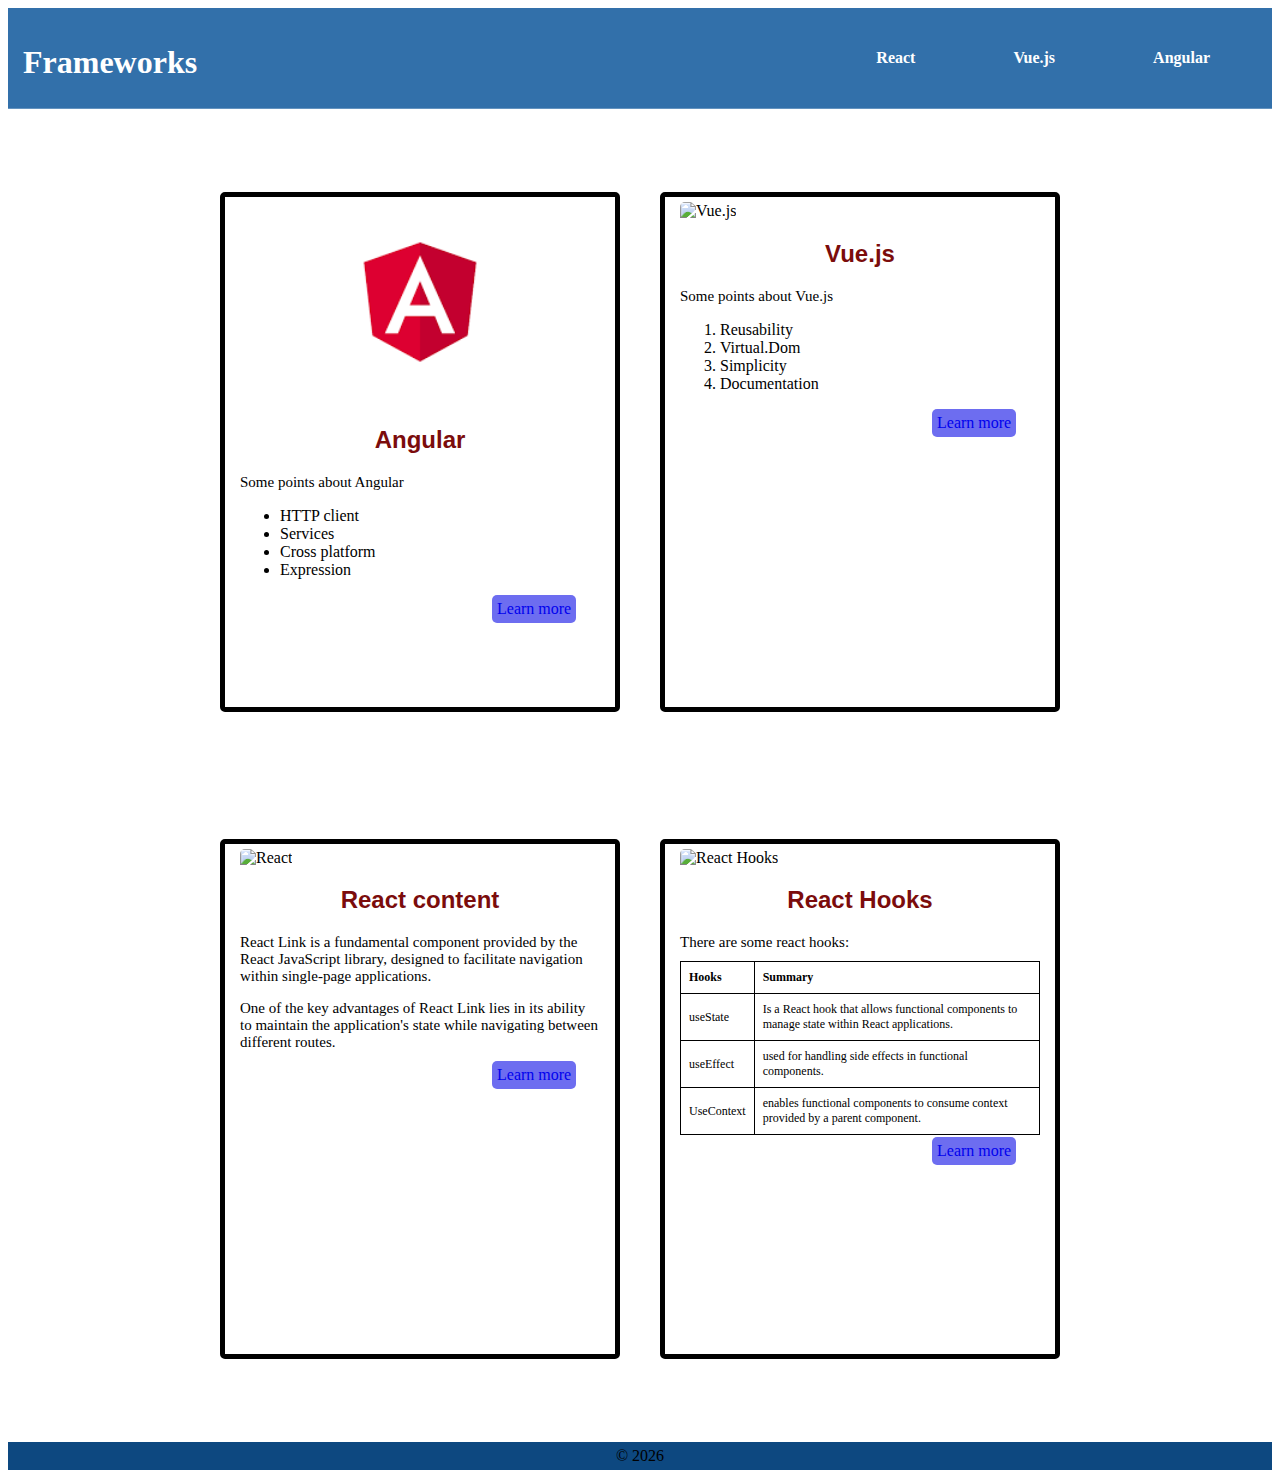
==== commit ef58a049: "adding new changes" ====
--- a/index.html
+++ b/index.html
@@ -1,5 +1,5 @@
 <!DOCTYPE html>
-<html lang="en">
+<html  lang="en">
   <head>
     <meta charset="UTF-8" />
     <meta http-equiv="X-UA-Compatible" content="IE=edge" />
@@ -40,10 +40,10 @@
   </header>
 
   <body>
-    <div class="cards">
+    <div class="cards" id="card">
 
    
-    <div class="container" id="Angular" >
+    <div class="container"  >
       <img
         src="[data-uri]"
         alt="Angular"
@@ -56,12 +56,12 @@
         <li>Cross platform</li>
         <li>Expression</li>
       </ul>
-      <button type="submit" class="button">
-        <a href="https://angular.io/tutorial" target="_blank">Learn more</a>
-      </button>
+  
+        <a href="https://angular.io/tutorial" target="_blank" class="button">Learn more</a>
+     
     </div>
 
-    <div class="container" id="Vue">
+    <div class="container" >
       <img
         src="https://encrypted-tbn0.gstatic.com/images?q=tbn:ANd9GcRbsExAg2QWktx-MsOm5nrK0WGEgpUkEM2BtQ&usqp=CAU"
         alt="Vue.js"
@@ -74,12 +74,12 @@
         <li>Simplicity</li>
         <li>Documentation</li>
       </ol>
-      <button type="submit" class="button">
-        <a href="https://vuejs.org/guide" target="_blank">Learn more</a>
-      </button>
+    
+        <a href="https://vuejs.org/guide" target="_blank" class="button">Learn more</a>
+     
     </div>
 
-    <div class="container" id="React">
+    <div class="container" >
       <img
         src="https://encrypted-tbn0.gstatic.com/images?q=tbn:ANd9GcTVY4TgCNTvvBAZZzLUvX17ftWzN8Lsl4IBrzQp6JrGawHyaY-JNWXHqgd4ntcX3YkCzwc&usqp=CAU"
         alt="React"
@@ -98,13 +98,13 @@
         the application's state while navigating between different routes. 
       </p>
 
-      <button type="submit" class="button">
-        <a href="https://react.dev/">Learn more</a>
-      </button>
+     
+        <a href="https://react.dev/" class="button">Learn more</a>
+   
     </div>
 
 
-    <div class="container" id="React-Hooks">
+    <div class="container" >
       <img
         src="https://tsh.io/wp-content/uploads/2020/10/react-hooks-best-practices-lead_.jpg"
         width="100px"
@@ -144,11 +144,11 @@
           </td>
         </tr>
       </table>
-      <button type="submit" class="button">
+     
         <a href="https://legacy.reactjs.org/docs/hooks-intro.html" target="_blank"
-          >Learn more</a
+        class="button" >Learn more</a
         >
-      </button>
+   
     </div>
   </div>
     <footer id="footer">
--- a/index.css
+++ b/index.css
@@ -6,18 +6,16 @@
 #logo {
   width: 100px;
   height: 70px;
-  float: left;
+  display: flex;
   color: white;
-  font-size: 100%;
-}
-
+}
 
 /* navbar */
 .header {
   display: flex;
   align-items: center;
   justify-content: space-between;
-  padding: 1.5rem 7%;
+  padding: 15px;
   background: rgb(50, 112, 170);
   border-bottom: solid 1px rgba(255, 255, 255, 0.247);
   position: sticky;
@@ -58,16 +56,15 @@
   font-size: 16px;
 }
 .nav-bar li {
-  float: right;
-  display: inline;
+  display: inline-flex;
   color: black;
   margin: 0 15px;
   border-radius: 10%;
 }
 
-.Navbar a:hover {
+.nav-bar :hover {
   cursor: pointer;
-  color: rgb(235, 124, 143);
+  color: rgb(146, 174, 226);
 }
 
 .header .nav-bar a {
@@ -124,65 +121,31 @@
   margin: 20px auto;
   display: flex;
   flex-wrap: wrap;
-  align-items: center;
 }
 
 /* class for all cards */
 .container {
   width: 360px;
-  height: 170px;
   border: 5px solid #000000;
   border-radius: 5px;
-  float: left;
+  display: inline;
   margin: 20px;
-}
-
-
-#Angular {
-  width: 360px;
   padding: 5px 15px;
   height: 500px;
   margin-top: 5%;
   border-radius: 5px;
   margin-bottom: 5%;
 }
-#Vue {
-  width: 360px;
-  padding: 5px 15px;
-  height: 500px;
-  border-radius: 5px;
-  margin-top: 5%;
-  margin-bottom: 5%;
-}
-
-div#React {
-  width: 360px;
-  padding: 5px 15px;
-  border-radius: 5px;
-  margin-top: 5%;
-  margin-bottom: 5%;
-  height: 500px;
-}
-
-#React-Hooks {
-  width: 360px;
-  padding: 5px 15px;
-  font-size: 7px;
-  border-radius: 5px;
-  margin-top: 5%;
-  margin-bottom: 5%;
-  height: 500px;
-  
-
-}
+
+
 
 /* table */
 table {
   overflow: auto;
   width: 100%;
   border-collapse: collapse;
-  margin-bottom: 10%;
-  font-size: 12px;
+  margin-bottom: 2px;
+ 
 }
 
 th,
@@ -196,7 +159,7 @@
 
 /* button */
 .button {
-  background-color: rgb(118, 118, 218);
+  background-color: rgb(109, 109, 240);
   margin-left: 70%;
   margin-bottom: 5%;
   display: inline-block;
@@ -204,15 +167,17 @@
   padding: 5px;
   text-decoration: none;
 }
-
-img {
+.button:hover {
+  background-color: #95adc7;
+
+}
+
+ img {
   width: 100%;
   height: 200px;
-  background-size: cover;
   border-top-left-radius: 5px;
   border-top-right-radius: 5px;
-}
-
+} 
 
 h2 {
   text-align: center;
@@ -220,16 +185,15 @@
   font-family: sans-serif;
 }
 
-
 p {
-  color: dark black;
+  color:  black;
   font-size: 15px;
   margin-bottom: 10px;
 }
 
 /* footer */
 footer {
-  clear: both;
+display: grid;
   padding: 5px;
   text-align: center;
   background: rgb(13, 72, 128);
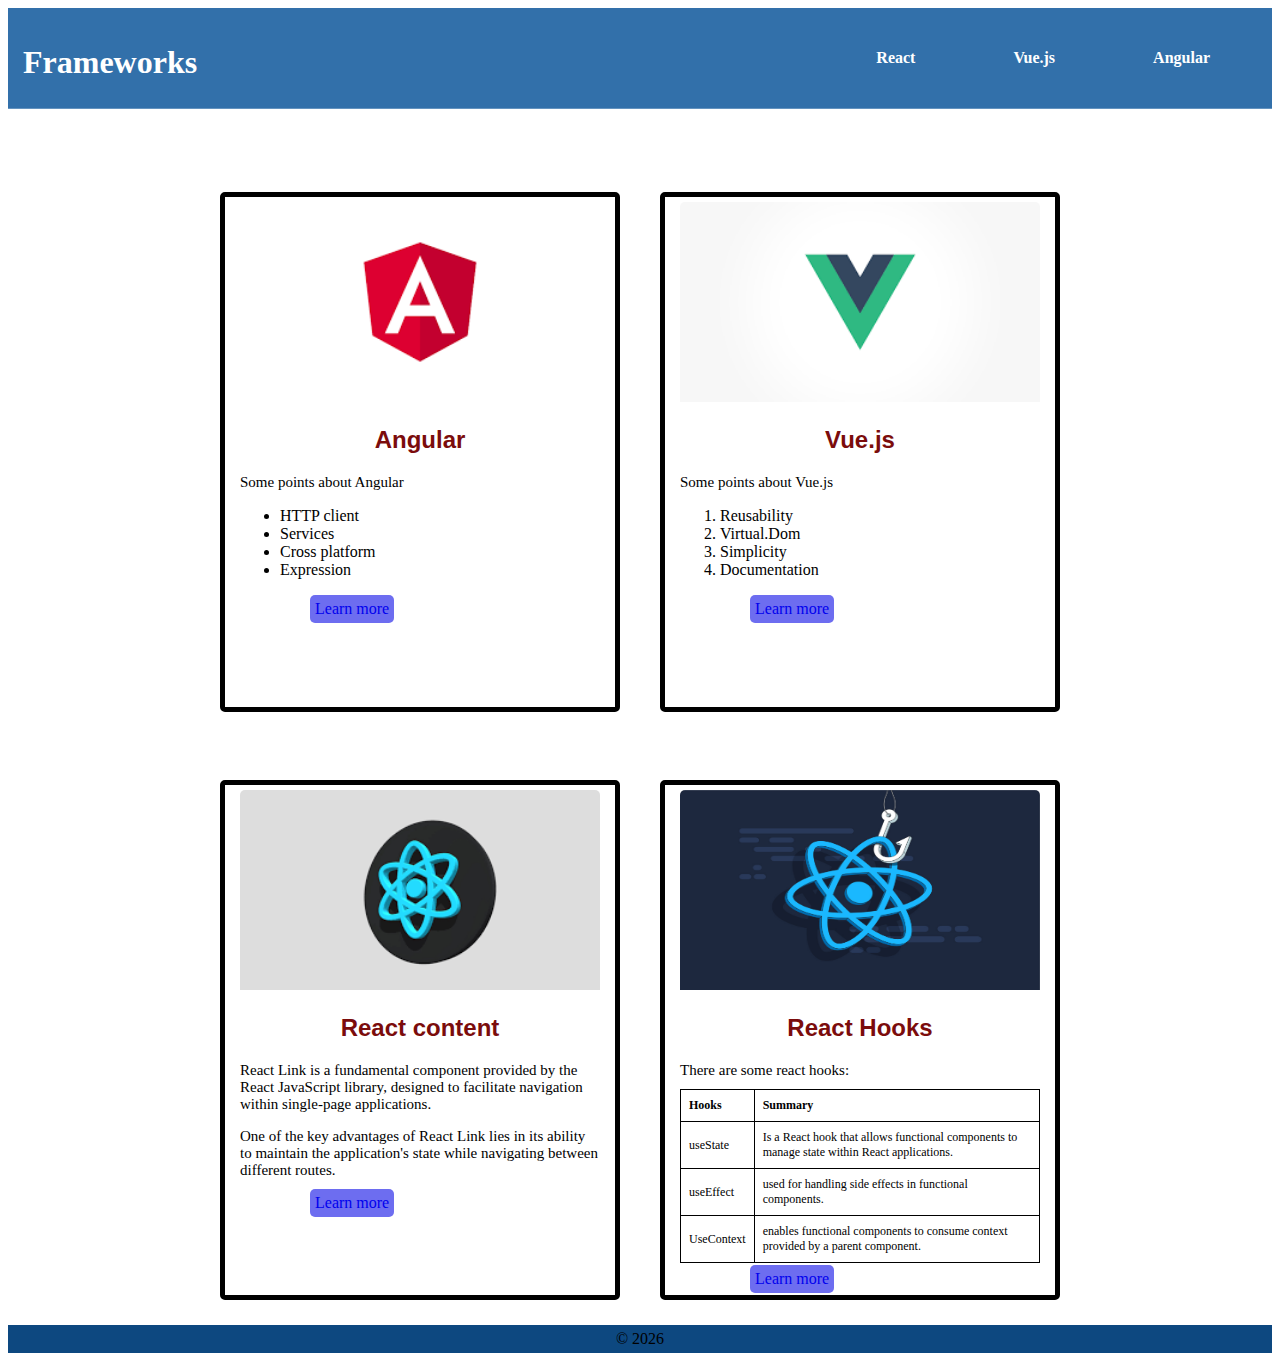
==== commit 7a1ae835: "adding img in newsite folder" ====
--- a/index.html
+++ b/index.html
@@ -40,12 +40,12 @@
   </header>
 
   <body>
-    <div class="cards" id="card">
+    
+    <div class="cards">
 
-   
     <div class="container"  >
       <img
-        src="[data-uri]"
+        src="new-site/img/download.png"
         alt="Angular"
       />
       <h2>Angular</h2>
@@ -63,7 +63,7 @@
 
     <div class="container" >
       <img
-        src="https://encrypted-tbn0.gstatic.com/images?q=tbn:ANd9GcRbsExAg2QWktx-MsOm5nrK0WGEgpUkEM2BtQ&usqp=CAU"
+        src="./new-site/img/image.png"
         alt="Vue.js"
       />
       <h2>Vue.js</h2>
@@ -81,7 +81,7 @@
 
     <div class="container" >
       <img
-        src="https://encrypted-tbn0.gstatic.com/images?q=tbn:ANd9GcTVY4TgCNTvvBAZZzLUvX17ftWzN8Lsl4IBrzQp6JrGawHyaY-JNWXHqgd4ntcX3YkCzwc&usqp=CAU"
+        src="./new-site/img/image copy.png"
         alt="React"
       />
       <h2>React content</h2>
@@ -106,7 +106,7 @@
 
     <div class="container" >
       <img
-        src="https://tsh.io/wp-content/uploads/2020/10/react-hooks-best-practices-lead_.jpg"
+        src="./new-site/img/image copy 2.png"
         width="100px"
         alt="React Hooks"
       />
--- a/index.css
+++ b/index.css
@@ -134,10 +134,8 @@
   height: 500px;
   margin-top: 5%;
   border-radius: 5px;
-  margin-bottom: 5%;
+  margin-bottom: 5px;
 }
-
-
 
 /* table */
 table {
@@ -145,7 +143,6 @@
   width: 100%;
   border-collapse: collapse;
   margin-bottom: 2px;
- 
 }
 
 th,
@@ -160,8 +157,8 @@
 /* button */
 .button {
   background-color: rgb(109, 109, 240);
-  margin-left: 70%;
-  margin-bottom: 5%;
+  margin-left: 70px;
+  margin-bottom: 5px;
   display: inline-block;
   border-radius: 5px;
   padding: 5px;
@@ -169,15 +166,14 @@
 }
 .button:hover {
   background-color: #95adc7;
-
 }
 
- img {
+img {
   width: 100%;
   height: 200px;
   border-top-left-radius: 5px;
   border-top-right-radius: 5px;
-} 
+}
 
 h2 {
   text-align: center;
@@ -186,14 +182,14 @@
 }
 
 p {
-  color:  black;
+  color: black;
   font-size: 15px;
   margin-bottom: 10px;
 }
 
 /* footer */
 footer {
-display: grid;
+  display: grid;
   padding: 5px;
   text-align: center;
   background: rgb(13, 72, 128);
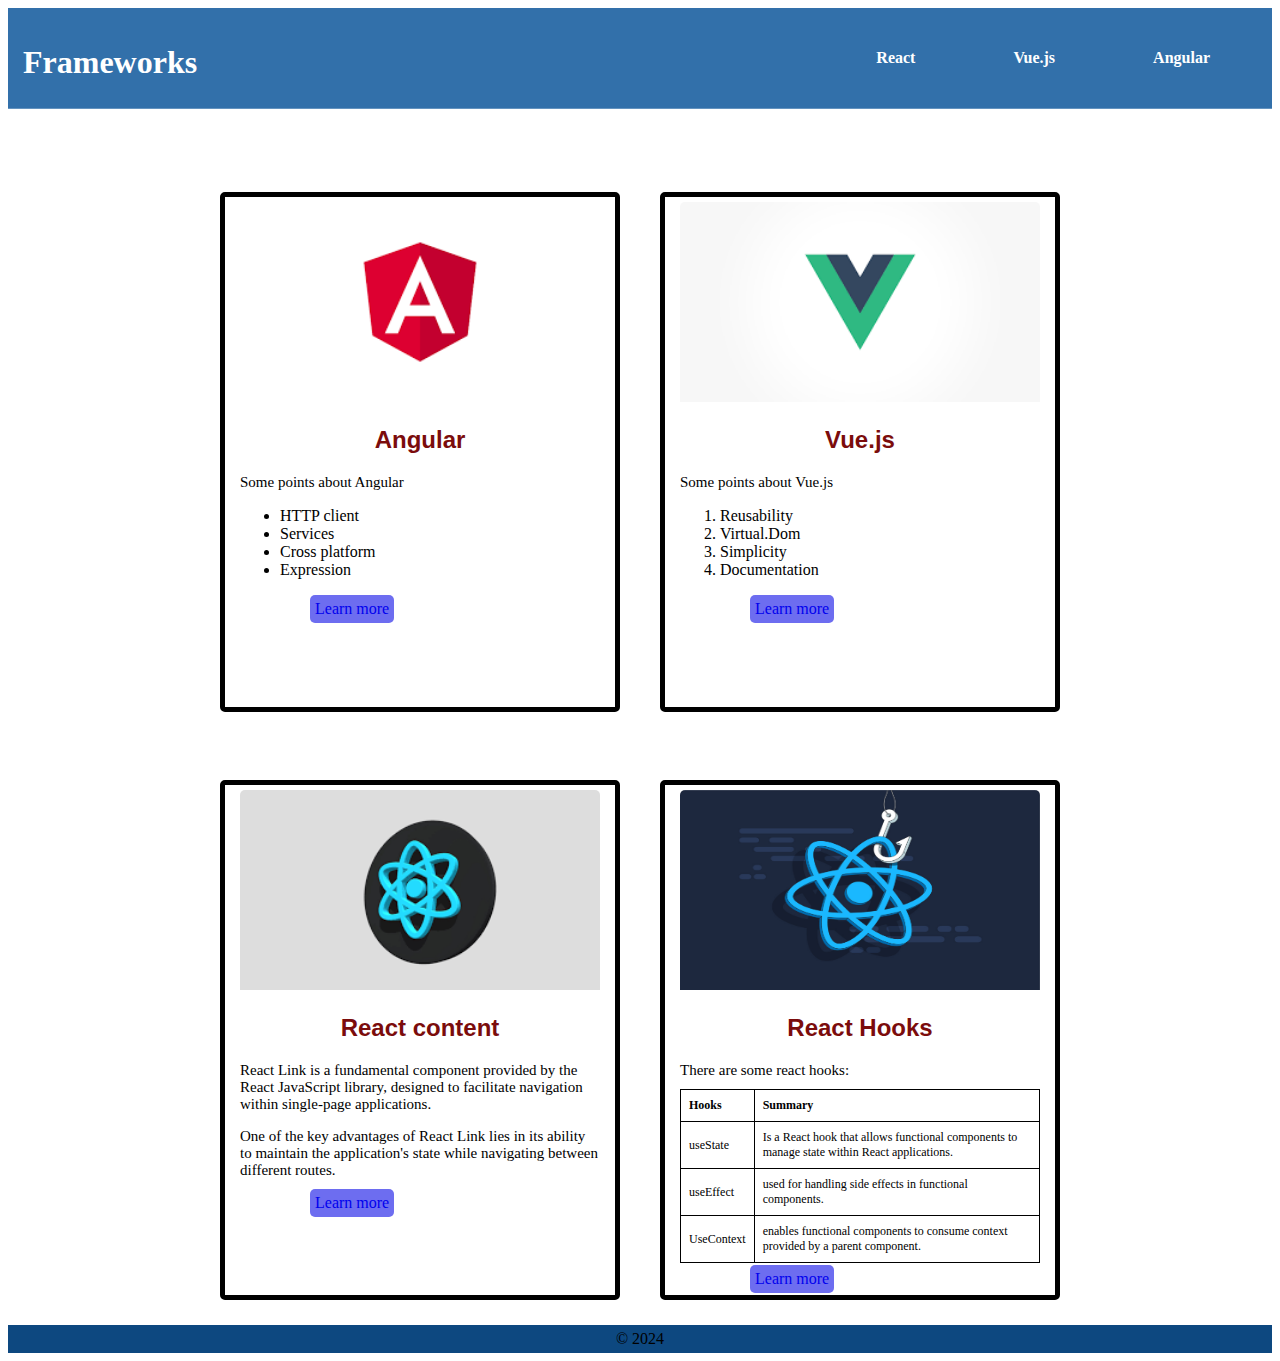
==== commit ef84b561: "removing the ids in footer" ====
--- a/index.html
+++ b/index.html
@@ -151,9 +151,9 @@
    
     </div>
   </div>
-    <footer id="footer">
-      <div id="copyright">
-        &copy; <span id="currentYear"></span> 
+    <footer >
+      <div >
+        &copy; <span >2024</span> 
       </div>
     </footer>
 
--- a/index.css
+++ b/index.css
@@ -189,7 +189,7 @@
 
 /* footer */
 footer {
-  display: grid;
+
   padding: 5px;
   text-align: center;
   background: rgb(13, 72, 128);
